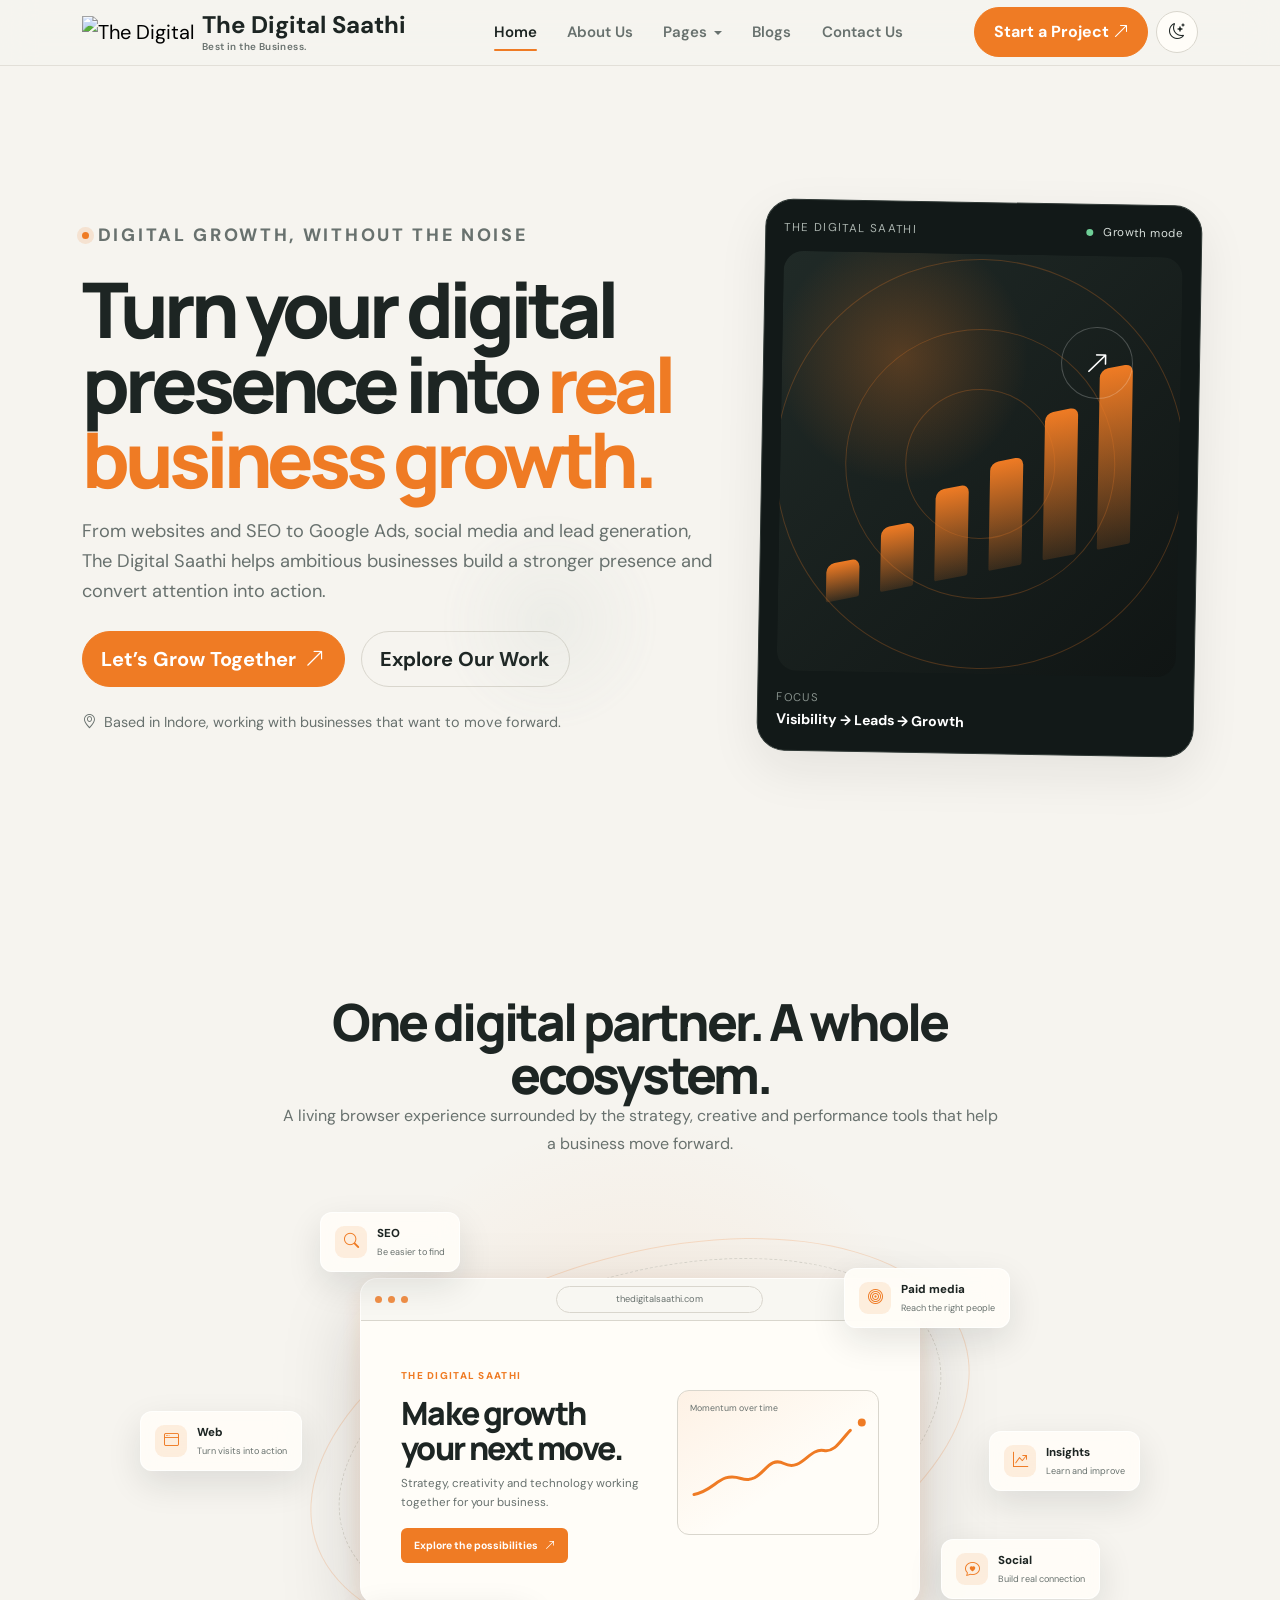
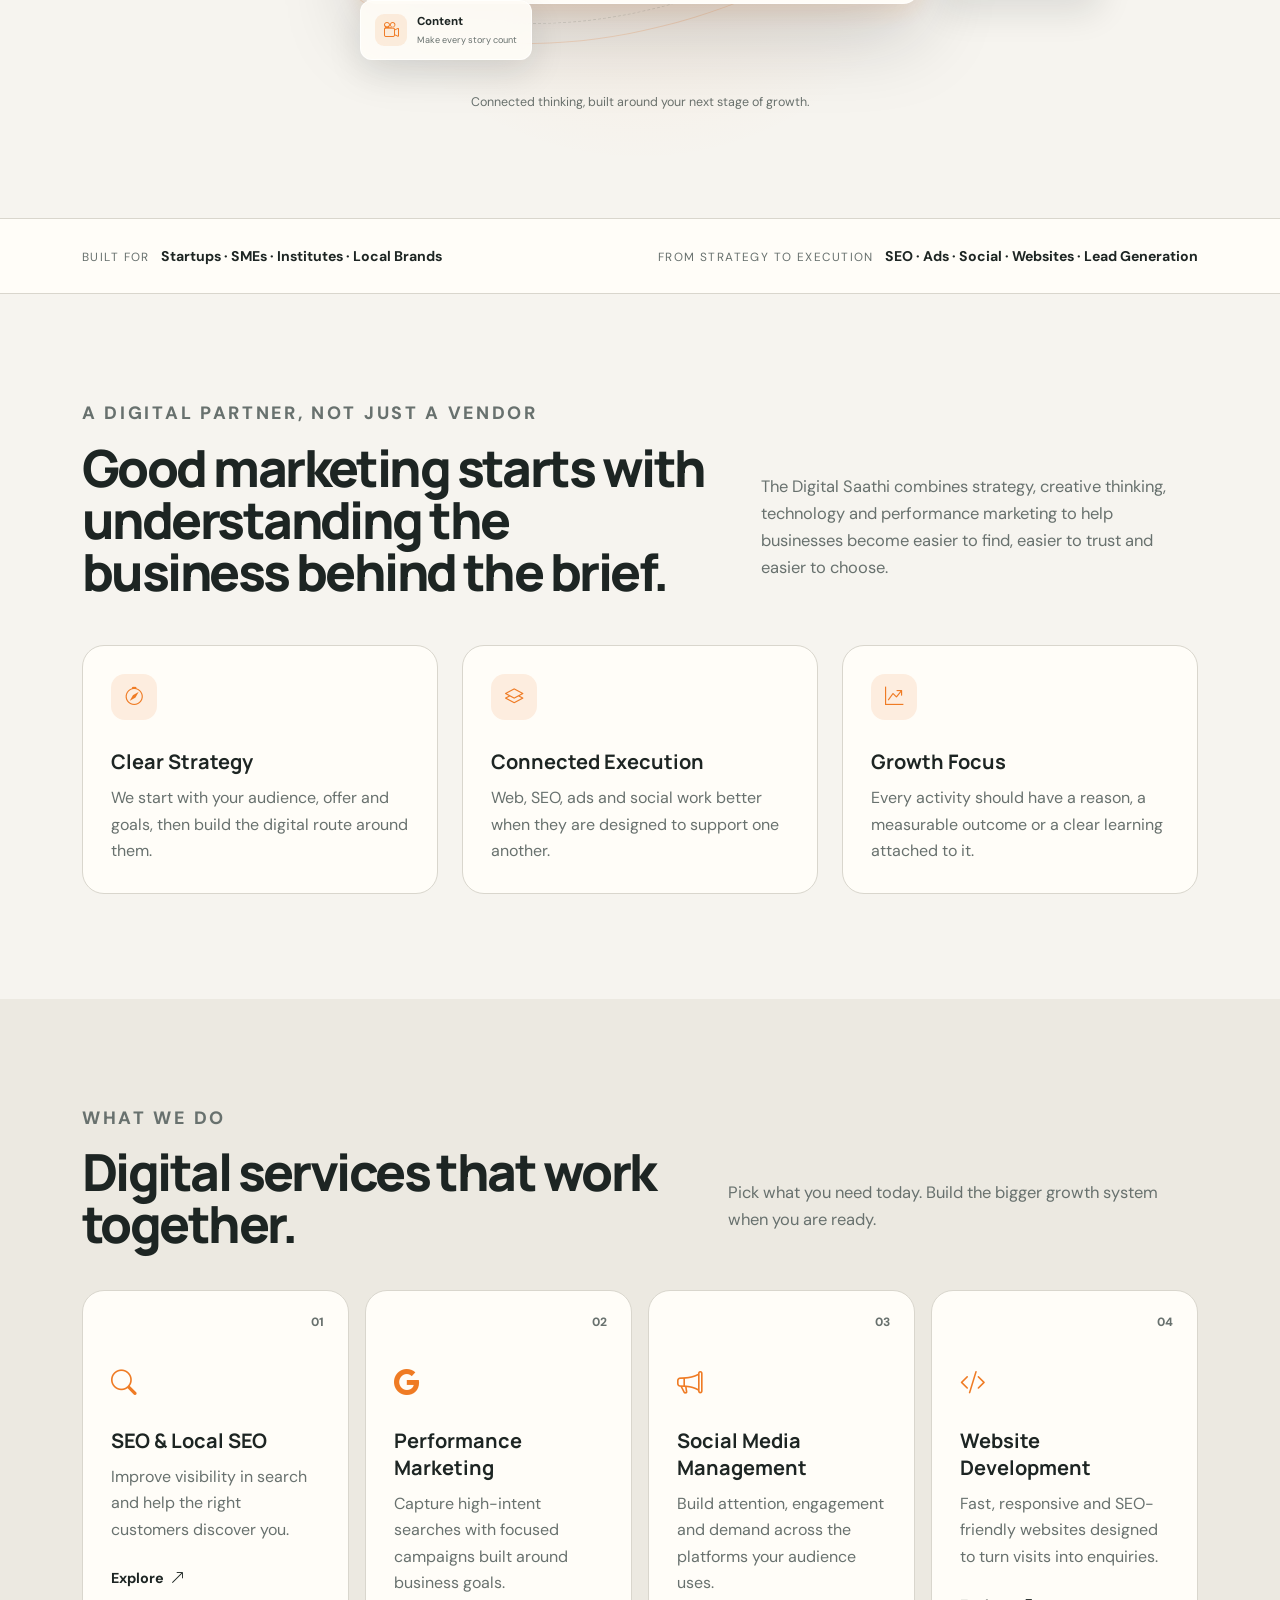
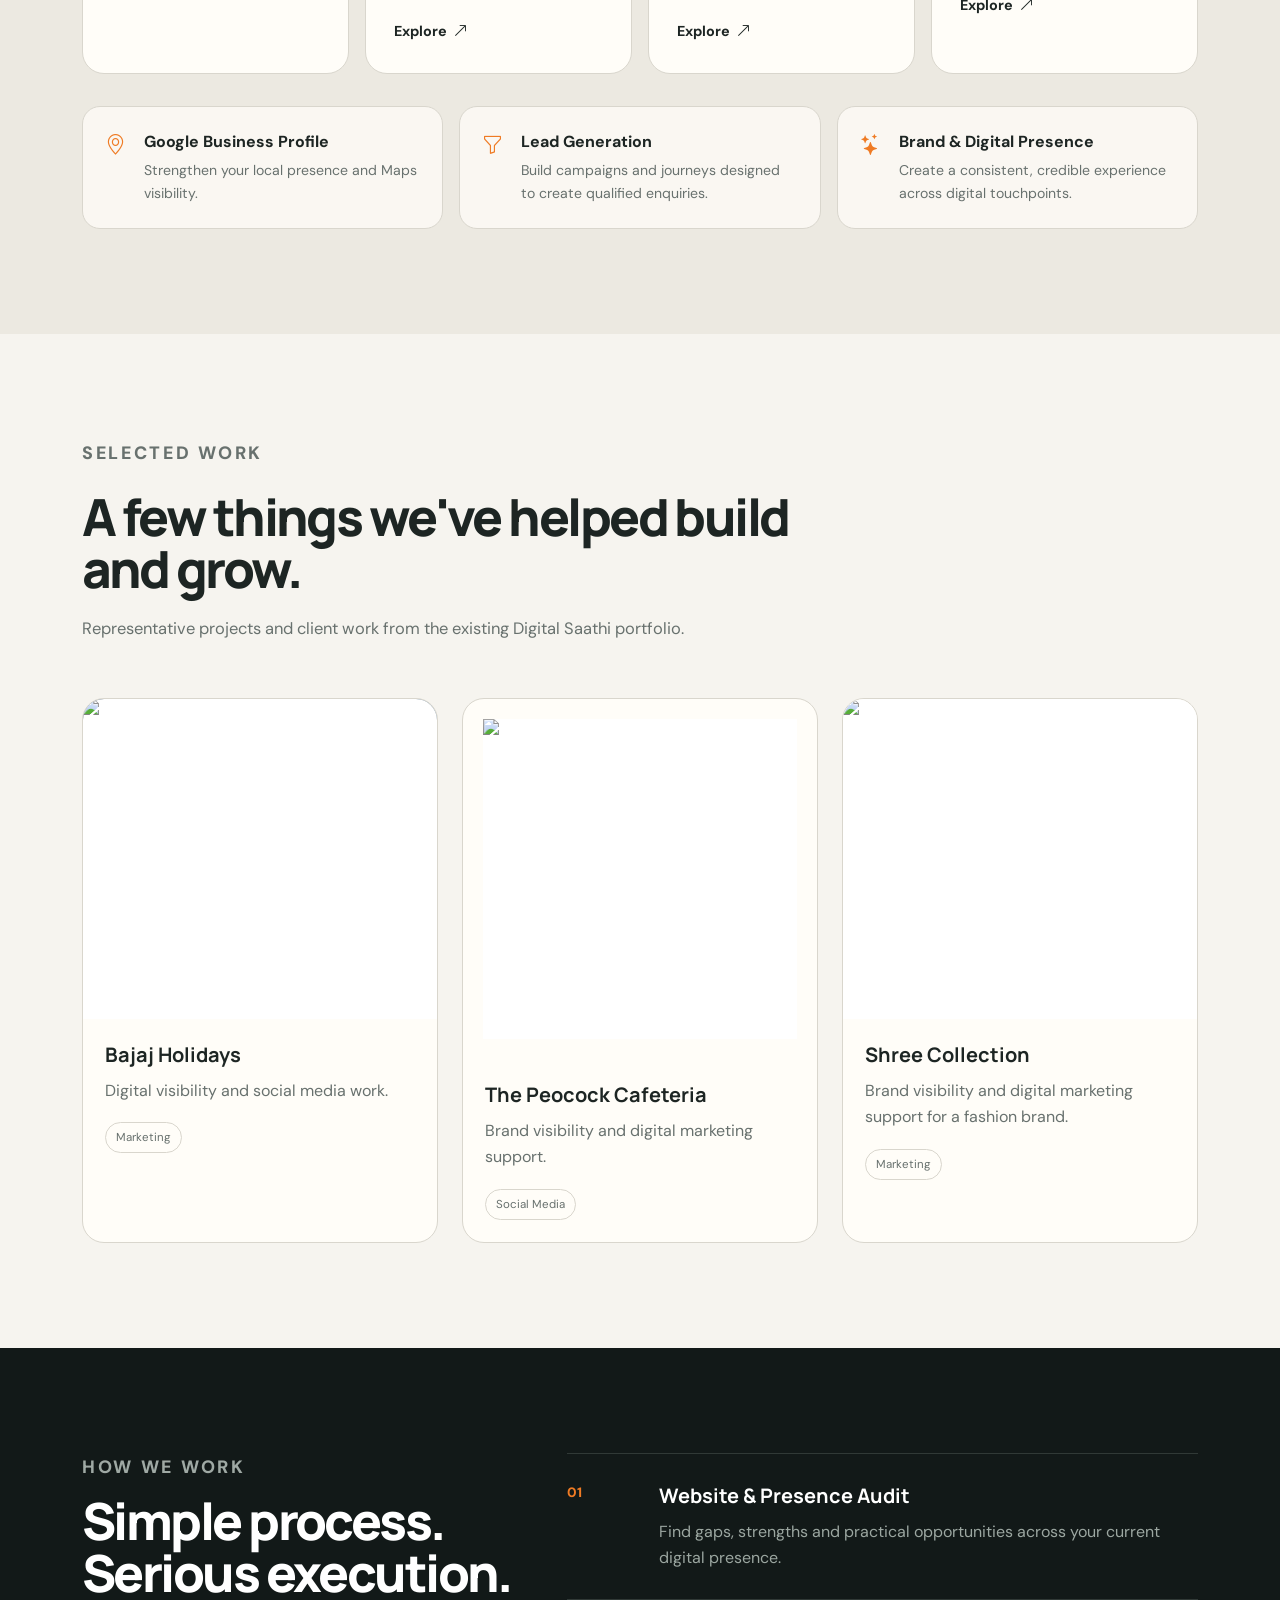
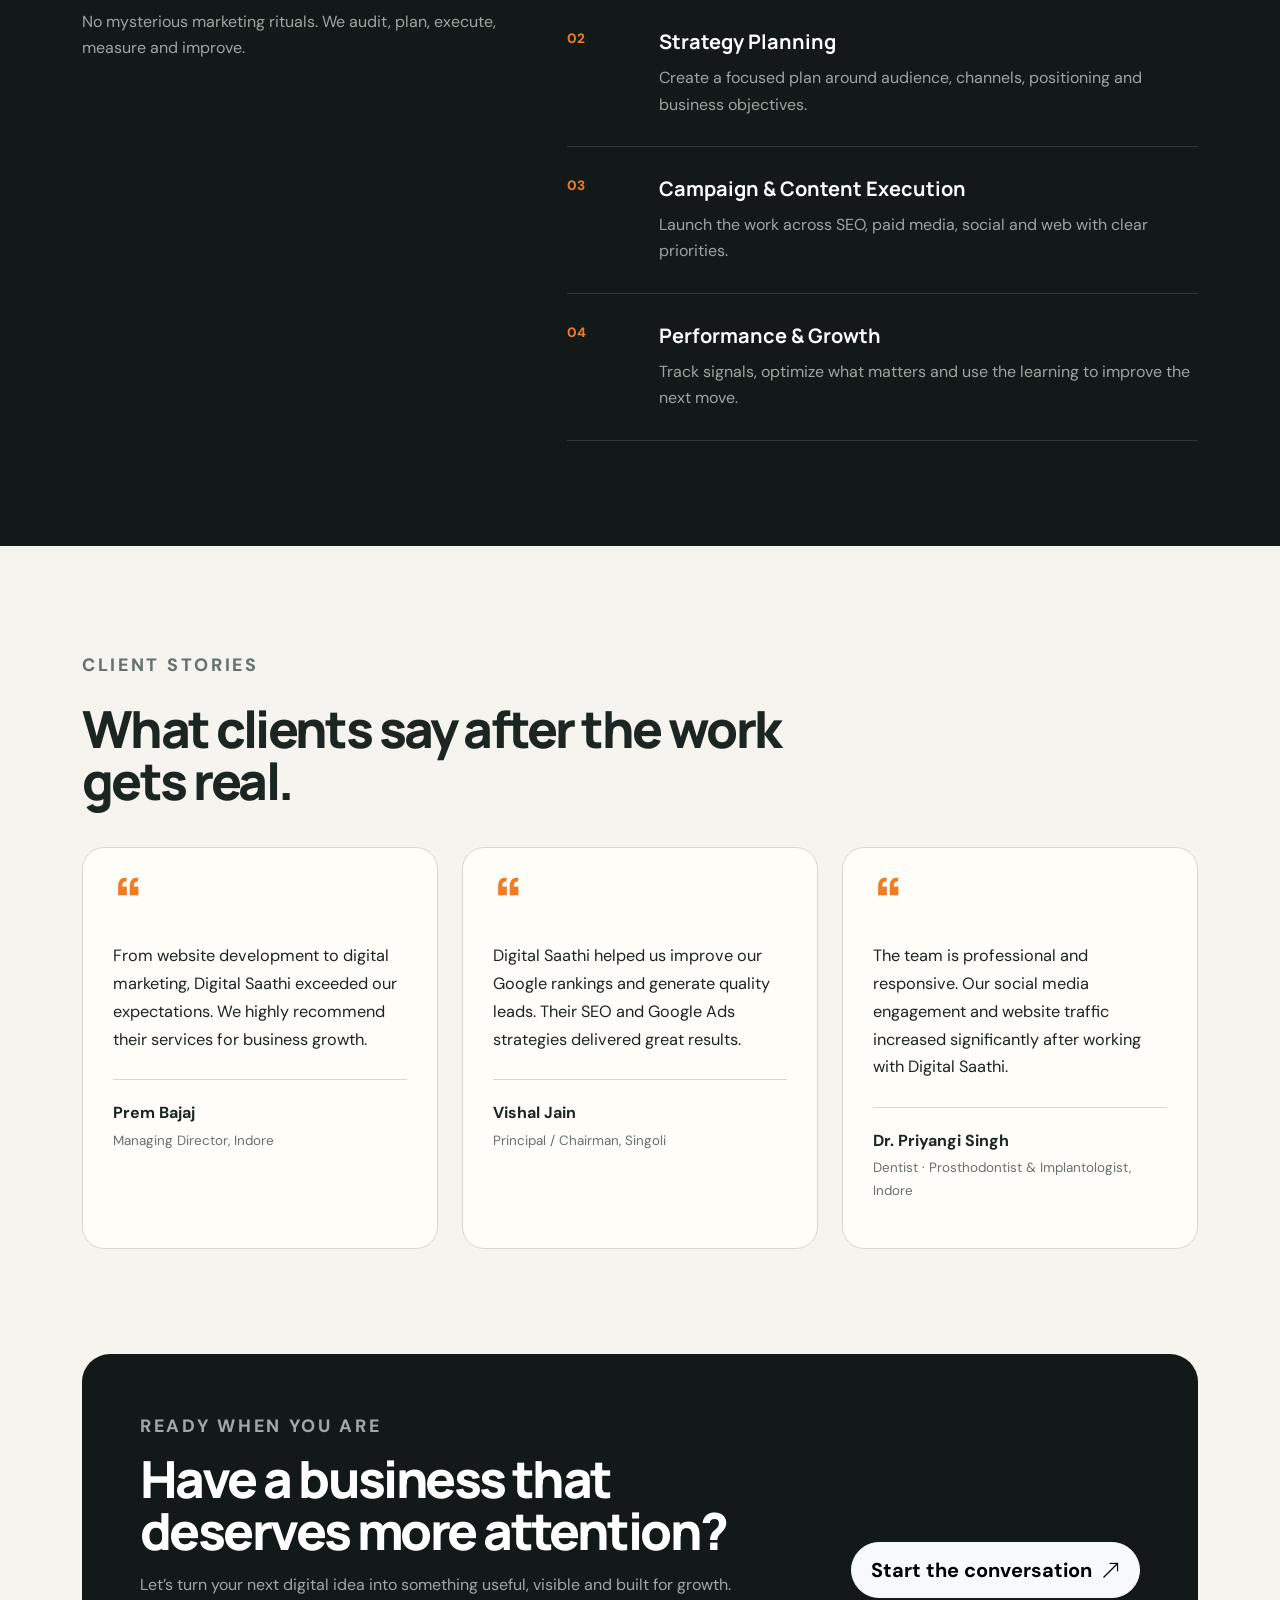
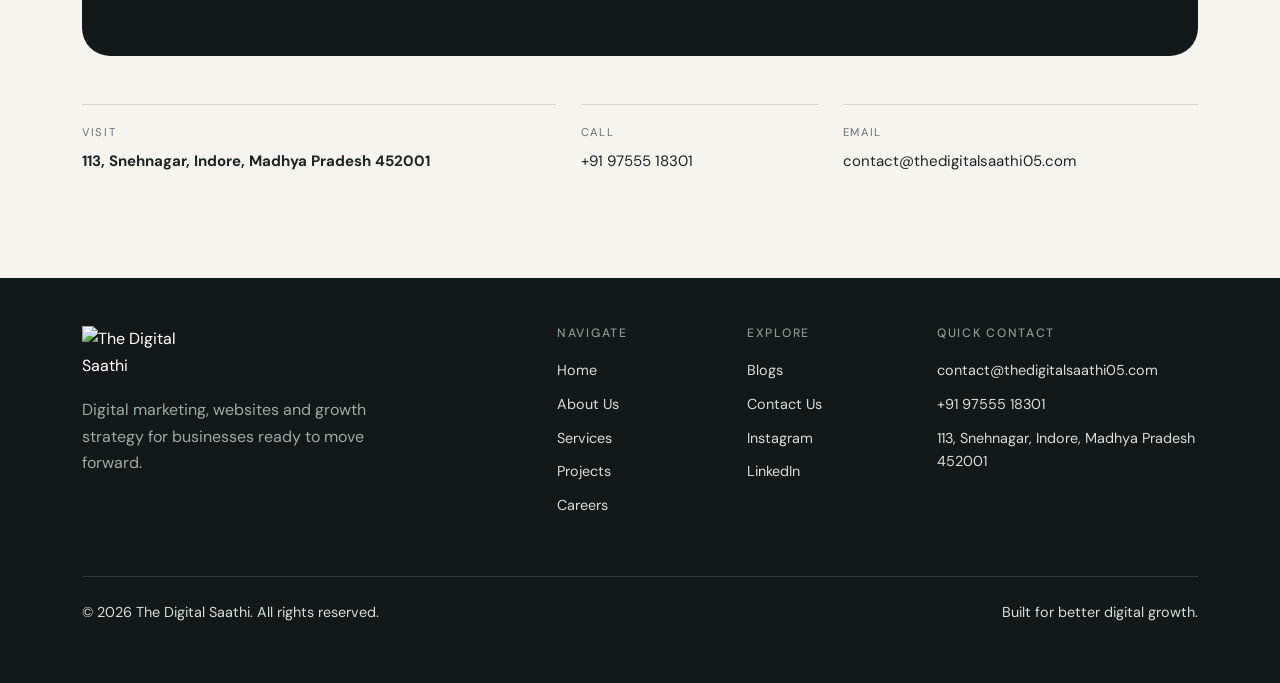
==== index.html @ 571f14b5 "Add animations and visual enhancements" ====
<!doctype html>
<html lang="en" data-theme="light">

<head>
    <meta charset="utf-8" />
    <meta name="viewport" content="width=device-width, initial-scale=1" />
    <meta name="description"
        content="The Digital Saathi is a top digital marketing company in Indore offering SEO, social media marketing, Google & Meta Ads, and website development.">
    <title>Digital Marketing Agency in Indore | The Digital Saathi</title>
    <link rel="icon" type="image/png" href="assets/logo.png" />
    <link rel="preconnect" href="https://fonts.googleapis.com" />
    <link rel="preconnect" href="https://fonts.gstatic.com" crossorigin />
    <link
        href="https://fonts.googleapis.com/css2?family=DM+Sans:wght@400;500;600;700&family=Manrope:wght@600;700;800&display=swap"
        rel="stylesheet" />
    <link href="https://cdn.jsdelivr.net/npm/bootstrap@5.3.3/dist/css/bootstrap.min.css" rel="stylesheet" />
    <link href="https://cdn.jsdelivr.net/npm/bootstrap-icons@1.11.3/font/bootstrap-icons.css" rel="stylesheet" />
    <link rel="stylesheet" href="style.css" />
</head>

<body>
    <header class="site-header">
        <nav class="navbar navbar-expand-lg py-3" aria-label="Main navigation">
            <div class="container">
                <a class="navbar-brand d-flex align-items-center gap-2 " href="index.html">
                    <img src="assets/logo.png" alt="The Digital Saathi" class="brand-logo">

                    <span class="brand-text">
                        <span class="brand-name">The Digital Saathi</span>
                        <span class="brand-tagline">Best in the Business.</span>
                    </span>
                </a>
                <div class="d-flex align-items-center gap-2 order-lg-3 navbar-actions">
                    <a href="contact.html" class="btn btn-brand d-none d-sm-inline-flex">Start a Project
                        <i class="bi bi-arrow-up-right ms-1"></i>
                    </a>
                    <button class="navbar-toggler" type="button" data-bs-toggle="collapse" data-bs-target="#mainNav"
                        aria-controls="mainNav" aria-expanded="false" aria-label="Toggle navigation">
                        <span class="navbar-toggler-icon"></span>
                    </button>
                    <button class="theme-toggle" id="themeToggle" aria-label="Switch theme">
                        <i class="bi bi-moon-stars"></i>
                    </button>
                </div>
                <div class="collapse navbar-collapse justify-content-center" id="mainNav">
                    <ul class="navbar-nav gap-lg-2 align-items-lg-center">
                        <li class="nav-item">
                            <a class="nav-link active" href="index.html">Home</a>
                        </li>
                        <li class="nav-item">
                            <a class="nav-link" href="about.html">About Us</a>
                        </li>
                        <li class="nav-item dropdown">
                            <a class="nav-link dropdown-toggle" href="#" role="button" data-bs-toggle="dropdown"
                                aria-expanded="false">Pages</a>
                            <ul class="dropdown-menu">
                                <li>
                                    <a class="dropdown-item" href="services.html">Services</a>
                                </li>
                                <li>
                                    <a class="dropdown-item" href="projects.html">Projects</a>
                                </li>
                                <li>
                                    <a class="dropdown-item" href="careers.html">Careers</a>
                                </li>
                            </ul>
                        </li>
                        <li class="nav-item">
                            <a class="nav-link" href="blog.html">Blogs</a>
                        </li>
                        <li class="nav-item">
                            <a class="nav-link" href="contact.html">Contact Us</a>
                        </li>
                    </ul>
                </div>
            </div>
        </nav>
    </header>
    <main id="home">
        <section class="hero section-pad overflow-hidden">
            <div class="container position-relative">
                <div class="hero-orb hero-orb-one"></div>
                <div class="hero-orb hero-orb-two"></div>
                <div class="row align-items-center g-5">
                    <div class="col-lg-7 reveal">
                        <div class="eyebrow">
                            <span class="eyebrow-dot"></span> Digital
                            growth, without the noise
                        </div>
                        <h1>
                            Turn your digital presence into
                            <span class="accent-text">real business growth.</span>
                        </h1>
                        <p class="hero-copy">
                            From websites and SEO to Google Ads, social
                            media and lead generation, The Digital Saathi
                            helps ambitious businesses build a stronger
                            presence and convert attention into action.
                        </p>
                        <div class="d-flex flex-wrap gap-3 mt-4">
                            <a href="contact.html" class="btn btn-brand btn-lg">Let’s Grow Together
                                <i class="bi bi-arrow-up-right ms-1"></i></a>
                            <a href="projects.html" class="btn btn-outline-brand btn-lg">Explore Our Work</a>
                        </div>
                        <div class="hero-note mt-4">
                            <i class="bi bi-geo-alt me-2"></i>Based in
                            Indore, working with businesses that want to
                            move forward.
                        </div>
                    </div>
                    <div class="col-lg-5 reveal reveal-delay-1">
                        <div class="hero-card">
                            <div class="hero-card-top">
                                <span>THE DIGITAL SAATHI</span><span class="status"><i></i> Growth mode</span>
                            </div>
                            <div class="hero-visual">
                                <div class="signal signal-a"></div>
                                <div class="signal signal-b"></div>
                                <div class="signal signal-c"></div>
                                <div class="growth-line">
                                    <span></span><span></span><span></span><span></span><span></span><span></span>
                                </div>
                                <div class="growth-arrow">
                                    <i class="bi bi-arrow-up-right"></i>
                                </div>
                            </div>
                            <div class="hero-card-bottom">
                                <div>
                                    <small>Focus</small><strong>Visibility → Leads → Growth</strong>
                                </div>
                                <!-- <div class="mini-badge">DS</div> -->
                            </div>
                        </div>
                    </div>
                </div>
            </div>
        </section>

        <section class="section-pad" id="dsConceptBrowser" aria-labelledby="dsBrowserTitle">
            <div class="container ds-concept-inner">
                <div class="ds-concept-head">
                    <!-- <span class="ds-concept-kicker">Connected services</span> -->
                    <h2 id="dsBrowserTitle">One digital partner. A whole ecosystem.</h2>
                    <p class="ds-concept-intro">A living browser experience surrounded by the strategy, creative and
                        performance
                        tools that help a business move forward.</p>
                </div>
                <div class="ds-ecosystem" data-ds-parallax>
                    <div class="ds-orbit-ring" aria-hidden="true"></div>
                    <div class="ds-service-chip ds-chip-seo"><span class="ds-chip-icon"><i
                                class="bi bi-search"></i></span><span><span class="ds-chip-name">SEO</span><span
                                class="ds-chip-detail">Be easier to find</span></span></div>
                    <div class="ds-service-chip ds-chip-ads"><span class="ds-chip-icon"><i
                                class="bi bi-bullseye"></i></span><span><span class="ds-chip-name">Paid
                                media</span><span class="ds-chip-detail">Reach the right people</span></span></div>
                    <div class="ds-service-chip ds-chip-social"><span class="ds-chip-icon"><i
                                class="bi bi-chat-heart"></i></span><span><span class="ds-chip-name">Social</span><span
                                class="ds-chip-detail">Build real connection</span></span></div>
                    <div class="ds-service-chip ds-chip-content"><span class="ds-chip-icon"><i
                                class="bi bi-camera-reels"></i></span><span><span
                                class="ds-chip-name">Content</span><span class="ds-chip-detail">Make every story
                                count</span></span></div>
                    <div class="ds-service-chip ds-chip-web"><span class="ds-chip-icon"><i
                                class="bi bi-window"></i></span><span><span class="ds-chip-name">Web</span><span
                                class="ds-chip-detail">Turn visits into action</span></span></div>
                    <div class="ds-service-chip ds-chip-data"><span class="ds-chip-icon"><i
                                class="bi bi-graph-up-arrow"></i></span><span><span
                                class="ds-chip-name">Insights</span><span class="ds-chip-detail">Learn and
                                improve</span></span></div>
                    <div class="ds-browser-window">
                        <div class="ds-browser-bar"><i class="ds-browser-dot"></i><i class="ds-browser-dot"></i><i
                                class="ds-browser-dot"></i><span class="ds-browser-address">thedigitalsaathi.com</span>
                        </div>
                        <div class="ds-browser-content">
                            <div><span class="ds-browser-eyebrow">The Digital Saathi</span>
                                <div class="ds-browser-title">Make growth your next move.</div>
                                <p class="ds-browser-copy">Strategy, creativity and technology working together for your
                                    business.</p><span class="ds-browser-cta">Explore the possibilities <i
                                        class="bi bi-arrow-up-right"></i></span>
                            </div>
                            <div class="ds-browser-chart"><span class="ds-chart-label">Momentum over time</span><svg
                                    viewBox="0 0 180 100" role="img" aria-label="A rising growth line">
                                    <path
                                        d="M6 82 C 28 78, 31 59, 53 66 S 78 42, 96 51 S 121 35, 136 38 S 157 16, 174 10"
                                        class="ds-chart-line" />
                                    <circle cx="174" cy="10" r="4" fill="var(--accent)" />
                                </svg></div>
                        </div>
                    </div>
                </div>
                <p class="ds-ecosystem-note">Connected thinking, built around your next stage of growth.</p>
            </div>
        </section>


        <section class="trust-strip border-y">
            <div class="container py-4">
                <div class="row g-3 align-items-center text-center text-lg-start">
                    <div class="col-lg-4">
                        <span class="muted-label">Built for</span>
                        <strong>Startups · SMEs · Institutes · Local
                            Brands</strong>
                    </div>
                    <div class="col-lg-8 text-lg-end">
                        <span class="muted-label">From strategy to execution</span>
                        <strong>SEO · Ads · Social · Websites · Lead
                            Generation</strong>
                    </div>
                </div>
            </div>
        </section>

        <section class="section-pad" id="about">
            <div class="container">
                <div class="row g-5 align-items-end">
                    <div class="col-lg-7 reveal">
                        <span class="section-kicker">A digital partner, not just a vendor</span>
                        <h2>
                            Good marketing starts with understanding the
                            business behind the brief.
                        </h2>
                    </div>
                    <div class="col-lg-5 reveal reveal-delay-1">
                        <p class="section-lead">
                            The Digital Saathi combines strategy, creative
                            thinking, technology and performance marketing
                            to help businesses become easier to find, easier
                            to trust and easier to choose.
                        </p>
                    </div>
                </div>
                <div class="row g-4 mt-4">
                    <div class="col-md-4 reveal">
                        <div class="feature-card">
                            <div class="icon-box">
                                <i class="bi bi-compass"></i>
                            </div>
                            <h3>Clear Strategy</h3>
                            <p>
                                We start with your audience, offer and
                                goals, then build the digital route around
                                them.
                            </p>
                        </div>
                    </div>
                    <div class="col-md-4 reveal reveal-delay-1">
                        <div class="feature-card">
                            <div class="icon-box">
                                <i class="bi bi-layers"></i>
                            </div>
                            <h3>Connected Execution</h3>
                            <p>
                                Web, SEO, ads and social work better when
                                they are designed to support one another.
                            </p>
                        </div>
                    </div>
                    <div class="col-md-4 reveal reveal-delay-2">
                        <div class="feature-card">
                            <div class="icon-box">
                                <i class="bi bi-graph-up-arrow"></i>
                            </div>
                            <h3>Growth Focus</h3>
                            <p>
                                Every activity should have a reason, a
                                measurable outcome or a clear learning
                                attached to it.
                            </p>
                        </div>
                    </div>
                </div>
            </div>
        </section>

        <section class="section-pad section-tint" id="services">
            <div class="container">
                <div
                    class="section-heading d-flex flex-column flex-lg-row justify-content-between align-items-lg-end gap-3 reveal">
                    <div>
                        <span class="section-kicker">What we do</span>
                        <h2>Digital services that work together.</h2>
                    </div>
                    <p>
                        Pick what you need today. Build the bigger growth
                        system when you are ready.
                    </p>
                </div>
                <div class="row g-3 mt-4">
                    <div class="col-md-6 col-xl-3 reveal">
                        <article class="service-card">
                            <span class="service-no">01</span><i class="bi bi-search"></i>
                            <h3>SEO & Local SEO</h3>
                            <p>
                                Improve visibility in search and help the
                                right customers discover you.
                            </p>
                            <a href="contact.html">Explore <i class="bi bi-arrow-up-right"></i></a>
                        </article>
                    </div>
                    <div class="col-md-6 col-xl-3 reveal reveal-delay-1">
                        <article class="service-card">
                            <span class="service-no">02</span><i class="bi bi-google"></i>
                            <h3>Performance Marketing</h3>
                            <p>
                                Capture high-intent searches with focused
                                campaigns built around business goals.
                            </p>
                            <a href="contact.html">Explore <i class="bi bi-arrow-up-right"></i></a>
                        </article>
                    </div>
                    <div class="col-md-6 col-xl-3 reveal reveal-delay-2">
                        <article class="service-card">
                            <span class="service-no">03</span><i class="bi bi-megaphone"></i>
                            <h3>Social Media Management</h3>
                            <p>
                                Build attention, engagement and demand
                                across the platforms your audience uses.
                            </p>
                            <a href="contact.html">Explore <i class="bi bi-arrow-up-right"></i></a>
                        </article>
                    </div>
                    <div class="col-md-6 col-xl-3 reveal reveal-delay-3">
                        <article class="service-card">
                            <span class="service-no">04</span><i class="bi bi-code-slash"></i>
                            <h3>Website Development</h3>
                            <p>
                                Fast, responsive and SEO-friendly websites
                                designed to turn visits into enquiries.
                            </p>
                            <a href="contact.html">Explore <i class="bi bi-arrow-up-right"></i></a>
                        </article>
                    </div>
                </div>
                <div class="row g-3 mt-3">
                    <div class="col-md-4 reveal">
                        <article class="service-mini">
                            <i class="bi bi-geo-alt"></i>
                            <div>
                                <strong>Google Business Profile</strong><span>Strengthen your local presence and Maps
                                    visibility.</span>
                            </div>
                        </article>
                    </div>
                    <div class="col-md-4 reveal reveal-delay-1">
                        <article class="service-mini">
                            <i class="bi bi-funnel"></i>
                            <div>
                                <strong>Lead Generation</strong><span>Build campaigns and journeys designed
                                    to create qualified enquiries.</span>
                            </div>
                        </article>
                    </div>
                    <div class="col-md-4 reveal reveal-delay-2">
                        <article class="service-mini">
                            <i class="bi bi-stars"></i>
                            <div>
                                <strong>Brand & Digital Presence</strong><span>Create a consistent, credible
                                    experience across digital
                                    touchpoints.</span>
                            </div>
                        </article>
                    </div>
                </div>
            </div>
        </section>

        <section class="section-pad" id="work">
            <div class="container">
                <div class="section-heading reveal">
                    <span class="section-kicker">Selected work</span>
                    <h2>A few things we've helped build and grow.</h2>
                    <p>
                        Representative projects and client work from the
                        existing Digital Saathi portfolio.
                    </p>
                </div>
                <div class="row g-4 mt-3">
                    <!-- <div class="col-md-6 col-lg-4 reveal">
                        <article class="project-card">
                            <div class="project-visual project-restaurent project-1">
                                <img src="assets/projects/coriander-leaf.png" alt="Coriander Leaf Restaurant"
                                    class="project-image">
                                
                            </div>
                            <div class="project-body">
                                <h3>Coriander Leaf</h3>
                                <p>
                                    Social presence and digital marketing
                                    support.
                                </p>
                                <span class="project-tag">Social Media</span>
                            </div>
                        </article>
                    </div> -->
                    <div class="col-md-6 col-lg-4 reveal reveal-delay-1">
                        <article class="project-card">
                            <div class="project-visual project-travel project-2">
                                <img src="assets/projects/bajaj-holidays.jpeg" alt="Bajaj Holidays"
                                    class="project-image">
                                <!-- <span class="cat">TRAVEL</span> -->
                                <!-- <div class="project-mark">BH</div> -->
                            </div>
                            <div class="project-body">
                                <h3>Bajaj Holidays</h3>
                                <p>
                                    Digital visibility and social media
                                    work.
                                </p>
                                <span class="project-tag">Marketing</span>
                            </div>
                        </article>
                    </div>
                    <!-- <div class="col-md-6 col-lg-4 reveal reveal-delay-2">
                        <article class="project-card">
                            <div class="project-visual project-health project-3">
                                <img src="assets/projects/medcrown.png" alt="Medcrown Clinic" class="project-image">
                                
                            </div>
                            <div class="project-body">
                                <h3>Medcrown Clinic</h3>
                                <p>
                                    Digital presence and patient-focused
                                    communication.
                                </p>
                                <span class="project-tag">Healthcare</span>
                            </div>
                        </article>
                    </div> -->
                    <!-- <div class="col-md-6 col-lg-4 reveal">
                        <article class="project-card">
                            <div class="project-visual project-education">
                                <img src="assets/projects/sanskar-vidhya-niketan.jpeg" alt="Sanskar Vidhya Niketan"
                                    class="project-image">
                                
                            </div>
                            <div class="project-body">
                                <h3>Sanskar Vidhya Niketan</h3>
                                <p>
                                    Digital communication and online
                                    presence.
                                </p>
                                <span class="project-tag">Education</span>
                            </div>
                        </article>
                    </div> -->
                    <div class="col-md-6 col-lg-4 reveal reveal-delay-1">
                        <article class="project-card">
                            <div class="project-visual project-cafe project-5">
                                <img src="assets/projects/peacock -logo.png" alt="Peacock Cafeteria"
                                    class="project-image">
                                <!-- <span class="cat">CAFÉ</span> -->
                                <!-- <div class="project-mark">PC</div> -->
                            </div>
                            <div class="project-body">
                                <h3>The Peocock Cafeteria</h3>
                                <p>
                                    Brand visibility and digital marketing
                                    support.
                                </p>
                                <span class="project-tag">Social Media</span>
                            </div>
                        </article>
                    </div>
                    <!-- <div class="col-md-6 col-lg-4 reveal reveal-delay-2">
                        <article class="project-card">
                            <div class="project-visual project-play">
                                <img src="assets/projects/bandar-logo.png" alt="The Bandars Play Zone" class="project-image">
                                
                            </div>
                            <div class="project-body">
                                <h3>The Bandars Play Zone</h3>
                                <p>
                                    Digital presence for a local experience
                                    brand.
                                </p>
                                <span class="project-tag">Digital Marketing</span>
                            </div>
                        </article>
                    </div> -->
                    <!-- <div class="col-md-6 col-lg-4 reveal">
                        <article class="project-card">
                            <div class="project-visual project-restaurant">
                                <img src="assets/projects/Ekta-logo.png" alt="Ekta Travels" class="project-image">
                                
                            </div>
                            <div class="project-body">
                                <h3>Ekta Travels</h3>
                                <p>
                                    Digital presence and social media support for a travel brand.
                                </p>
                                <span class="project-tag">Social Media</span>
                            </div>
                        </article>
                    </div> -->
                    <div class="col-md-6 col-lg-4 reveal">
                        <article class="project-card">
                            <div class="project-visual project-clothing">
                                <img src="assets/projects/shree-logo.png" alt="Shree Collection" class="project-image">
                                <!-- <span class="cat">CLOTHING</span> -->
                                <!-- <div class="project-mark">CL</div> -->
                            </div>
                            <div class="project-body">
                                <h3>Shree Collection</h3>
                                <p>
                                    Brand visibility and digital marketing support for a fashion brand.
                                </p>
                                <span class="project-tag">Marketing</span>
                            </div>
                        </article>
                    </div>
                    <!-- <div class="col-md-6 col-lg-4 reveal">
                        <article class="project-card">
                            <div class="project-visual project-travel">
                                <img src="assets/projects/bal-hanuman.png" alt="Shree Bal Hanuman Travels"
                                    class="project-image">
                                
                            </div>
                            <div class="project-body">
                                <h3>Shree Bal Hanuman Travels</h3>
                                <p>
                                    Digital communication and online presence for a travel brand.
                                </p>
                                <span class="project-tag">Social Media</span>
                            </div>
                        </article>
                    </div> -->
                </div>
            </div>
        </section>

        <section class="section-pad section-dark" id="process">
            <div class="container">
                <div class="row g-5">
                    <div class="col-lg-5 reveal">
                        <span class="section-kicker light">How we work</span>
                        <h2>Simple process. Serious execution.</h2>
                        <p class="dark-copy">
                            No mysterious marketing rituals. We audit, plan,
                            execute, measure and improve.
                        </p>
                    </div>
                    <div class="col-lg-7">
                        <div class="process-list">
                            <div class="process-item reveal">
                                <span>01</span>
                                <div>
                                    <h3>Website & Presence Audit</h3>
                                    <p>
                                        Find gaps, strengths and practical
                                        opportunities across your current
                                        digital presence.
                                    </p>
                                </div>
                            </div>
                            <div class="process-item reveal reveal-delay-1">
                                <span>02</span>
                                <div>
                                    <h3>Strategy Planning</h3>
                                    <p>
                                        Create a focused plan around
                                        audience, channels, positioning and
                                        business objectives.
                                    </p>
                                </div>
                            </div>
                            <div class="process-item reveal reveal-delay-2">
                                <span>03</span>
                                <div>
                                    <h3>Campaign & Content Execution</h3>
                                    <p>
                                        Launch the work across SEO, paid
                                        media, social and web with clear
                                        priorities.
                                    </p>
                                </div>
                            </div>
                            <div class="process-item reveal reveal-delay-3">
                                <span>04</span>
                                <div>
                                    <h3>Performance & Growth</h3>
                                    <p>
                                        Track signals, optimize what matters
                                        and use the learning to improve the
                                        next move.
                                    </p>
                                </div>
                            </div>
                        </div>
                    </div>
                </div>
            </div>
        </section>

        <section class="section-pad" id="testimonials">
            <div class="container">
                <div class="section-heading reveal">
                    <span class="section-kicker">Client stories</span>
                    <h2>What clients say after the work gets real.</h2>
                </div>
                <div class="row g-4 mt-3">
                    <div class="col-lg-4 reveal">
                        <figure class="quote-card">
                            <div class="quote-mark">“</div>
                            <blockquote>
                                From website development to digital
                                marketing, Digital Saathi exceeded our
                                expectations. We highly recommend their
                                services for business growth.
                            </blockquote>
                            <figcaption>
                                <strong>Prem Bajaj</strong><span>Managing Director, Indore</span>
                            </figcaption>
                        </figure>
                    </div>
                    <div class="col-lg-4 reveal reveal-delay-1">
                        <figure class="quote-card">
                            <div class="quote-mark">“</div>
                            <blockquote>
                                Digital Saathi helped us improve our Google
                                rankings and generate quality leads. Their
                                SEO and Google Ads strategies delivered
                                great results.
                            </blockquote>
                            <figcaption>
                                <strong>Vishal Jain</strong><span>Principal / Chairman, Singoli</span>
                            </figcaption>
                        </figure>
                    </div>
                    <div class="col-lg-4 reveal reveal-delay-2">
                        <figure class="quote-card">
                            <div class="quote-mark">“</div>
                            <blockquote>
                                The team is professional and responsive. Our
                                social media engagement and website traffic
                                increased significantly after working with
                                Digital Saathi.
                            </blockquote>
                            <figcaption>
                                <strong>Dr. Priyangi Singh</strong><span>Dentist · Prosthodontist &
                                    Implantologist, Indore</span>
                            </figcaption>
                        </figure>
                    </div>
                </div>
            </div>
        </section>

        <section class="cta-section" id="contact">
            <div class="container">
                <div class="cta-card reveal">
                    <div>
                        <span class="section-kicker light">Ready when you are</span>
                        <h2>
                            Have a business that deserves more attention?
                        </h2>
                        <p>
                            Let’s turn your next digital idea into something
                            useful, visible and built for growth.
                        </p>
                    </div>
                    <a class="btn btn-light btn-lg" href="mailto:contact@thedigitalsaathi05.com">Start the conversation
                        <i class="bi bi-arrow-up-right ms-1"></i></a>
                </div>
                <div class="contact-grid mt-5 reveal">
                    <div>
                        <span>Visit</span>
                        <strong>113, Snehnagar, Indore, Madhya Pradesh 452001</strong>
                    </div>
                    <div>
                        <span>Call</span>
                        <a href="tel:+919755518301">+91 97555 18301</a>
                    </div>
                    <div>
                        <span>Email</span>
                        <a href="mailto:contact@thedigitalsaathi05.com">contact@thedigitalsaathi05.com</a>
                    </div>
                </div>
            </div>
        </section>
    </main>

    <footer class="site-footer">
        <div class="container py-5">
            <div class="row g-4 justify-content-between">
                <div class="col-lg-5">
                    <img src="assets/logo.png" alt="The Digital Saathi" class="brand-logo">
                    <p class="footer-copy">
                        Digital marketing, websites and growth strategy for
                        businesses ready to move forward.
                    </p>
                </div>
                <div class="col-6 col-lg-2">
                    <h4>Navigate</h4>
                    <a href="index.html">Home</a><a href="about.html">About Us</a><a href="services.html">Services</a><a
                        href="projects.html">Projects</a><a href="careers.html">Careers</a>
                </div>
                <div class="col-6 col-lg-2">
                    <h4>Explore</h4>
                    <a href="blog.html">Blogs</a><a href="contact.html">Contact Us</a><a
                        href="https://www.instagram.com/the_digital_saathi_/" target="_blank"
                        rel="noopener">Instagram</a><a href="https://www.linkedin.com/company/the-digital-saathi/"
                        target="_blank" rel="noopener">LinkedIn</a>
                </div>
                <div class="col-lg-3">
                    <h4>Quick contact</h4>
                    <a href="mailto:contact@thedigitalsaathi05.com">contact@thedigitalsaathi05.com</a>
                    <a href="tel:+919755518301">+91 97555 18301</a>
                    <span>113, Snehnagar, Indore, Madhya Pradesh 452001</span>
                </div>
            </div>
            <div class="footer-bottom mt-5 pt-4">
                <span>© 2026 The Digital Saathi. All rights reserved.</span>
                <span>Built for better digital growth.</span>
            </div>
        </div>
    </footer>
    <button id="backToTop" class="back-top" aria-label="Back to top">
        <i class="bi bi-arrow-up"></i>
    </button>
    <script src="https://cdn.jsdelivr.net/npm/bootstrap@5.3.3/dist/js/bootstrap.bundle.min.js"></script>
    <script src="script.js"></script>
</body>

</html>
---- style.css ----
:root {
    --bg: #f6f4ef;
    --surface: #fffdf8;
    --surface-2: #ece9e1;
    --text: #1d2523;
    --muted: #68716e;
    --line: #d9d6cd;
    --dark: #121918;
    --dark-2: #1a2220;
    --accent: #ef7b24;
    --accent-2: #d96012;
    --shadow: 0 18px 50px rgba(25, 31, 29, .08)
}

html[data-theme="dark"] {
    --bg: #0d1211;
    --surface: #141a18;
    --surface-2: #1b2421;
    --text: #edf1ee;
    --muted: #a6afaa;
    --line: #2c3531;
    --dark: #070b0a;
    --dark-2: #111715;
    --shadow: 0 18px 50px rgba(0, 0, 0, .28)
}

* {
    box-sizing: border-box
}

html {
    scroll-behavior: smooth
}

body {
    margin: 0;
    background: var(--bg);
    color: var(--text);
    font-family: "DM Sans", sans-serif;
    line-height: 1.65;
    transition: background .25s ease, color .25s ease
}

/* ----- */
.brand-text {
    display: flex;
    flex-direction: column;
    line-height: 1.1;
}

.brand-name {
    font-size: 1.5rem;
    font-weight: 700;
    color: var(--text);
}

.brand-tagline {
    margin-top: 3px;
    font-size: 0.62rem;
    font-weight: 600;
    color: var(--muted);
    letter-spacing: 0.04em;
}

.navbar-brand:hover .brand-name {
    color: var(--accent);
}

.navbar-brand:hover .brand-tagline {
    color: var(--accent);
}

/* ------ */
a {
    color: inherit;
    text-decoration: none
}

.site-header {
    position: sticky;
    top: 0;
    z-index: 1000;
    background: color-mix(in srgb, var(--bg) 90%, transparent);
    backdrop-filter: blur(16px);
    border-bottom: 1px solid color-mix(in srgb, var(--line) 70%, transparent)
}

.navbar-brand {
    min-width: 170px
}

.brand-logo {
    width: 112px;
    height: auto;
    display: block
}

.nav-link {
    font-size: .94rem;
    font-weight: 600;
    color: var(--muted) !important;
    padding: .55rem .7rem !important
}

.nav-link:hover,
.nav-link.active {
    color: var(--text) !important
}

.btn {
    border-radius: 999px;
    font-weight: 700;
    padding: .75rem 1.15rem
}

.btn-brand {
    background: var(--accent);
    border: 1px solid var(--accent);
    color: #fff
}

.btn-brand:hover {
    background: var(--accent-2);
    border-color: var(--accent-2);
    color: #fff;
    transform: translateY(-1px)
}

.btn-outline-brand {
    border: 1px solid var(--line);
    color: var(--text);
    background: transparent
}

.btn-outline-brand:hover {
    border-color: var(--accent);
    color: var(--accent)
}

.theme-toggle {
    width: 42px;
    height: 42px;
    border: 1px solid var(--line);
    border-radius: 50%;
    background: var(--surface);
    color: var(--text);
    display: grid;
    place-items: center
}

.navbar-toggler {
    border-color: var(--line);
    padding: .45rem
}

.navbar-toggler-icon {
    filter: var(--toggler-filter, none)
}

html[data-theme="dark"] .navbar-toggler-icon {
    filter: invert(1)
}

.section-pad {
    padding: 105px 0
}

.section-heading {
    display: flex;
    flex-direction: column;
    gap: 10px;
}

.hero {
    min-height: calc(100vh - 76px);
    display: flex;
    align-items: center;
    position: relative
}

.hero h1 {
    font: 800 clamp(3rem, 6vw, 5.8rem)/.98 "Manrope", sans-serif;
    letter-spacing: -.065em;
    max-width: 900px;
    margin: 20px 0
}

.accent-text {
    color: var(--accent)
}

.hero-copy {
    font-size: 1.14rem;
    color: var(--muted);
    max-width: 680px
}

.eyebrow,
.section-kicker {
    display: inline-flex;
    align-items: center;
    gap: .55rem;
    text-transform: uppercase;
    letter-spacing: .15em;
    font-size: 1.12rem;
    font-weight: 800;
    color: var(--muted)
}

.eyebrow-dot {
    width: 7px;
    height: 7px;
    background: var(--accent);
    border-radius: 50%;
    box-shadow: 0 0 0 5px color-mix(in srgb, var(--accent) 15%, transparent)
}

.hero-note {
    font-size: .9rem;
    color: var(--muted)
}

.hero-orb {
    position: absolute;
    border-radius: 50%;
    pointer-events: none;
    filter: blur(1px);
    opacity: .6
}

.hero-orb-one {
    width: 330px;
    height: 330px;
    right: 7%;
    top: 2%;
    background: radial-gradient(circle, color-mix(in srgb, var(--accent) 15%, transparent), transparent 68%)
}

.hero-orb-two {
    width: 230px;
    height: 230px;
    left: 32%;
    bottom: 3%;
    background: radial-gradient(circle, color-mix(in srgb, #8da59b 15%, transparent), transparent 68%)
}

.hero-card {
    background: var(--dark);
    border: 1px solid #303936;
    border-radius: 28px;
    padding: 18px;
    color: #fff;
    box-shadow: var(--shadow);
    transform: rotate(1deg)
}

.hero-card-top,
.hero-card-bottom {
    display: flex;
    justify-content: space-between;
    align-items: center;
    font-size: .72rem;
    letter-spacing: .12em;
    color: #aab3ae
}

.status {
    letter-spacing: .04em;
    color: #d8dfdb
}

.status i {
    display: inline-block;
    width: 7px;
    height: 7px;
    border-radius: 50%;
    background: #6fcf97;
    margin-right: 6px
}

.hero-visual {
    height: 420px;
    margin: 14px 0;
    border-radius: 20px;
    position: relative;
    overflow: hidden;
    background: radial-gradient(circle at 30% 25%, rgba(239, 123, 36, .28), transparent 30%), linear-gradient(135deg, #202a27, #101514)
}

.signal {
    position: absolute;
    border: 1px solid rgba(239, 123, 36, .25);
    border-radius: 50%;
    left: 50%;
    top: 50%;
    transform: translate(-50%, -50%)
}

.signal-a {
    width: 150px;
    height: 150px
}

.signal-b {
    width: 270px;
    height: 270px
}

.signal-c {
    width: 410px;
    height: 410px
}

.growth-line {
    position: absolute;
    left: 12%;
    right: 12%;
    bottom: 24%;
    height: 45%;
    display: flex;
    align-items: flex-end;
    gap: 7%;
    transform: skewY(-12deg)
}

.growth-line span {
    flex: 1;
    border-radius: 8px 8px 2px 2px;
    background: linear-gradient(to top, rgba(239, 123, 36, .15), var(--accent));
    height: 20%
}

.growth-line span:nth-child(2) {
    height: 34%
}

.growth-line span:nth-child(3) {
    height: 48%
}

.growth-line span:nth-child(4) {
    height: 57%
}

.growth-line span:nth-child(5) {
    height: 78%
}

.growth-line span:nth-child(6) {
    height: 95%
}

.growth-arrow {
    position: absolute;
    right: 12%;
    top: 17%;
    width: 72px;
    height: 72px;
    border: 1px solid rgba(255, 255, 255, .22);
    border-radius: 50%;
    display: grid;
    place-items: center;
    font-size: 1.5rem;
    color: #fff
}

.hero-card-bottom {
    padding-top: 3px;
    letter-spacing: 0
}

.hero-card-bottom small {
    display: block;
    color: #87918c;
    font-size: .7rem;
    text-transform: uppercase;
    letter-spacing: .13em
}

.hero-card-bottom strong {
    display: block;
    color: #fff;
    font-size: .88rem;
    margin-top: 2px
}

.mini-badge {
    width: 38px;
    height: 38px;
    border: 1px solid rgba(255, 255, 255, .18);
    border-radius: 50%;
    display: grid;
    place-items: center;
    color: var(--accent);
    font-weight: 800
}

.border-y {
    border-top: 1px solid var(--line);
    border-bottom: 1px solid var(--line)
}

.trust-strip {
    background: var(--surface)
}

.muted-label {
    color: var(--muted);
    font-size: .74rem;
    text-transform: uppercase;
    letter-spacing: .12em;
    margin-right: .45rem
}

.trust-strip strong {
    font-size: .88rem
}

.section-kicker {
    margin-bottom: 12px
}

.section-kicker.light {
    color: #9fa9a4
}

.section-heading h2,
.section-pad h2 {
    font: 800 clamp(2.2rem, 4vw, 4rem)/1.02 "Manrope", sans-serif;
    letter-spacing: -.05em;
    margin: 0;
    max-width: 780px
}

.section-lead,
.section-heading>p {
    color: var(--muted);
    font-size: 1.03rem;
    max-width: 610px
}

.feature-card,
.service-card,
.project-card,
.quote-card {
    background: var(--surface);
    border: 1px solid var(--line);
    border-radius: 22px
}

.feature-card {
    padding: 28px;
    height: 100%
}

.icon-box {
    width: 46px;
    height: 46px;
    border-radius: 14px;
    background: color-mix(in srgb, var(--accent) 12%, var(--surface));
    color: var(--accent);
    display: grid;
    place-items: center;
    font-size: 1.15rem;
    margin-bottom: 28px
}

.feature-card h3,
.service-card h3,
.project-body h3 {
    font: 700 1.25rem "Manrope", sans-serif
}

.feature-card p,
.service-card p,
.project-body p {
    color: var(--muted);
    margin: 0
}

.section-tint {
    background: var(--surface-2)
}

.service-card {
    padding: 28px;
    height: 100%;
    position: relative;
    overflow: hidden;
    transition: transform 0.3s ease, border-color 0.3s ease, box-shadow 0.3s ease;
}

.service-card:hover {
    transform: translateY(-8px);
    border-color: var(--accent);
    box-shadow: 0 18px 40px rgba(0, 0, 0, 0.08);
}

.service-card>i {
    font-size: 1.6rem;
    color: var(--accent);
    display: block;
    margin: 44px 0 22px
}

.service-no {
    position: absolute;
    top: 22px;
    right: 24px;
    font-size: .75rem;
    color: var(--muted);
    font-weight: 800
}

.service-card a {
    display: inline-flex;
    gap: .4rem;
    margin-top: 24px;
    color: var(--text);
    font-weight: 700;
    font-size: .9rem
}

.service-mini {
    height: 100%;
    display: flex;
    gap: 18px;
    align-items: flex-start;
    padding: 22px;
    border: 1px solid var(--line);
    border-radius: 18px;
    background: color-mix(in srgb, var(--surface) 75%, transparent)
}

.service-mini>i {
    color: var(--accent);
    font-size: 1.3rem
}

.service-mini strong,
.service-mini span {
    display: block
}

.service-mini span {
    font-size: .88rem;
    color: var(--muted);
    margin-top: 4px
}

.project-card {
    overflow: hidden;
    height: 100%;
    transition: transform 0.3s ease, box-shadow 0.3s ease;
}

.project-card:hover {
    transform: translateY(-8px);
    box-shadow: 0 20px 45px rgba(0, 0, 0, 0.10);
}

.project-card img {
    transition: transform 0.5s ease;
}

.project-card:hover img {
    transform: scale(1.05);
}

.project-visual {
    height: 235px;
    padding: 20px;
    position: relative;
    display: flex;
    align-items: flex-end;
    justify-content: space-between;
    color: #fff;
    overflow: hidden
}

.project-visual:before,
.project-visual:after {
    content: "";
    position: absolute;
    border-radius: 50%;
    border: 1px solid rgba(255, 255, 255, .18)
}

.project-visual:before {
    width: 220px;
    height: 220px;
    right: -70px;
    top: -80px
}

.project-visual:after {
    width: 120px;
    height: 120px;
    left: -35px;
    bottom: -50px
}

.project-visual span {
    font-size: .7rem;
    letter-spacing: .15em;
    position: relative;
    z-index: 1
}

.project-mark {
    font: 800 2.8rem "Manrope", sans-serif;
    letter-spacing: -.08em;
    position: relative;
    z-index: 1
}

.project-1 {
    background: linear-gradient(135deg, #4c3326, #a66d45);
    background-image: url(assets/projects/coriander-leaf.jpeg);
}

.project-3 {
    width: 77%;
    margin: auto;
}

.project-5 {
    margin: 20px;
}

.project-visual {
    position: relative;
    overflow: hidden;
    height: 320px;
}

.project-visual .project-image {
    position: absolute;
    inset: 0;
    width: 100% !important;
    height: 100% !important;
    max-width: none !important;
    display: block;
    object-fit: contain;
    object-position: center;
    background: #fff;
}

.cat {
    color: black;
}

.project-restaurant {
    background: linear-gradient(135deg, #673a1c, #c18862)
}

.project-travel {
    background: linear-gradient(135deg, #243a4c, #648399)
}

.project-health {
    background: linear-gradient(135deg, #24443d, #6c9486)
}

.project-education {
    background: linear-gradient(135deg, #443d28, #96885b)
}

.project-cafe {
    background: linear-gradient(135deg, #392d3d, #8c6c84)
}

.project-play {
    background: linear-gradient(135deg, #263845, #5c8195)
}

.project-body {
    padding: 22px
}

.project-tag {
    display: inline-block;
    margin-top: 18px;
    padding: 5px 10px;
    border: 1px solid var(--line);
    border-radius: 999px;
    color: var(--muted);
    font-size: .72rem
}

.section-dark {
    background: var(--dark);
    color: #fff
}

.section-dark h2 {
    color: #fff
}

.dark-copy {
    color: #9ca7a1;
    max-width: 480px;
    margin-top: 22px
}

.process-list {
    border-top: 1px solid #303936
}

.process-item {
    display: grid;
    grid-template-columns: 72px 1fr;
    gap: 20px;
    padding: 28px 0;
    border-bottom: 1px solid #303936
}

.process-item>span {
    color: var(--accent);
    font-weight: 800;
    font-size: .85rem
}

.process-item h3 {
    font: 700 1.25rem "Manrope", sans-serif;
    margin: 0 0 6px
}

.process-item p {
    color: #9ca7a1;
    margin: 0;
    max-width: 600px
}

.quote-card {
    height: 100%;
    padding: 30px
}

.quote-mark {
    font: 800 4rem/.7 "Manrope", sans-serif;
    color: var(--accent);
    margin-bottom: 20px
}

.quote-card blockquote {
    font-size: 1.02rem;
    line-height: 1.7;
    margin: 0;
    color: var(--text)
}

.quote-card figcaption {
    margin-top: 26px;
    padding-top: 20px;
    border-top: 1px solid var(--line)
}

.quote-card figcaption strong,
.quote-card figcaption span {
    display: block
}

.quote-card figcaption span {
    color: var(--muted);
    font-size: .84rem;
    margin-top: 3px
}

.cta-section {
    padding: 0 0 105px
}

.cta-card {
    background: var(--dark);
    color: #fff;
    border-radius: 28px;
    padding: 58px;
    display: flex;
    justify-content: space-between;
    align-items: end;
    gap: 40px
}

.cta-card h2 {
    font: 800 clamp(2.2rem, 4vw, 4.2rem)/1 "Manrope", sans-serif;
    letter-spacing: -.05em;
    max-width: 780px;
    margin: 0 0 16px
}

.cta-card p {
    color: #9fa9a4;
    max-width: 620px;
    margin: 0
}

.cta-card .btn {
    white-space: nowrap
}

.contact-grid {
    display: grid;
    grid-template-columns: 2fr 1fr 1.5fr;
    gap: 25px
}

.contact-grid>div {
    padding-top: 18px;
    border-top: 1px solid var(--line)
}

.contact-grid span,
.contact-grid strong,
.contact-grid a {
    display: block
}

.contact-grid span {
    font-size: .7rem;
    text-transform: uppercase;
    letter-spacing: .15em;
    color: var(--muted);
    margin-bottom: 7px
}

.contact-grid strong,
.contact-grid a {
    font-size: .94rem
}

.contact-grid a:hover {
    color: var(--accent)
}

.site-footer {
    background: var(--dark);
    color: #fff
}

.footer-logo {
    width: 150px
}

.footer-copy {
    color: #9fa9a4;
    max-width: 300px;
    margin-top: 18px
}

.site-footer h4 {
    font-size: .76rem;
    text-transform: uppercase;
    letter-spacing: .14em;
    color: #8d9892;
    margin-bottom: 18px
}

.site-footer a,
.site-footer span {
    display: block;
    color: #d7ded9;
    font-size: .9rem;
    margin-bottom: 10px
}

.site-footer a:hover {
    color: var(--accent)
}

.footer-bottom {
    border-top: 1px solid #303936;
    color: #7f8a84;
    font-size: .76rem;
    display: flex;
    justify-content: space-between;
    gap: 20px
}

.back-top {
    position: fixed;
    right: 20px;
    bottom: 20px;
    width: 44px;
    height: 44px;
    border-radius: 50%;
    border: 1px solid var(--line);
    background: var(--surface);
    color: var(--text);
    display: grid;
    place-items: center;
    opacity: 0;
    pointer-events: none;
    transition: .25s;
    z-index: 999
}

.back-top.show {
    opacity: 1;
    pointer-events: auto
}

.reveal {
    opacity: 0;
    transform: translateY(26px);
    transition: opacity .7s ease, transform .7s ease;
}

.reveal-delay-0 {
    background-image: url(assets/projects/coriander-leaf.jpeg);

}

.reveal p {
    margin-top: 10px;
}

.reveal.visible {
    opacity: 1;
    transform: none
}

.reveal-delay-1 {
    transition-delay: .1s
}

.reveal-delay-2 {
    transition-delay: .18s
}

.reveal-delay-3 {
    transition-delay: .26s
}

@media(max-width:991.98px) {
    .navbar-brand {
        min-width: auto
    }

    .hero {
        padding-top: 75px
    }

    .hero-card {
        max-width: 560px;
        margin: auto
    }

    .cta-card {
        align-items: flex-start;
        flex-direction: column
    }

    .contact-grid {
        grid-template-columns: 1fr 1fr
    }

    .contact-grid>div:first-child {
        grid-column: 1/-1
    }
}

@media(max-width:575.98px) {
    .section-pad {
        padding: 78px 0
    }

    .hero h1 {
        font-size: 3rem
    }

    .hero-copy {
        font-size: 1rem
    }

    .hero-visual {
        height: 330px
    }

    .brand-logo {
        width: 80px !important
    }

    .contact-grid {
        grid-template-columns: 1fr
    }

    .cta-card {
        padding: 35px 25px
    }

    .footer-bottom {
        flex-direction: column
    }

    .trust-strip strong {
        display: block;
        margin-top: 6px
    }

    .btn-lg {
        font-size: .95rem
    }

    .navbar .btn-brand {
        padding: .65rem .9rem;
        font-size: .85rem
    }
}

/* Multi-page navigation */
.navbar .dropdown-menu {
    background: var(--surface);
    border: 1px solid var(--line);
    border-radius: 16px;
    padding: 10px;
    min-width: 190px;
    box-shadow: var(--shadow)
}

.navbar .dropdown-item {
    color: var(--text);
    font-size: .9rem;
    font-weight: 600;
    border-radius: 10px;
    padding: .7rem .8rem
}

.navbar .dropdown-item:hover,
.navbar .dropdown-item:focus {
    background: color-mix(in srgb, var(--accent) 10%, var(--surface));
    color: var(--accent)
}

.navbar .dropdown-toggle::after {
    margin-left: .35em
}

.page-hero {
    padding: 120px 0 85px;
    border-bottom: 1px solid var(--line);
    position: relative;
    overflow: hidden
}

.page-hero h1 {
    font: 800 clamp(3rem, 6vw, 5.6rem)/.98 "Manrope", sans-serif;
    letter-spacing: -.065em;
    max-width: 900px;
    margin: 18px 0
}

.page-hero p {
    font-size: 1.08rem;
    color: var(--muted);
    max-width: 690px
}

.breadcrumbs {
    font-size: .87rem;
    color: var(--muted);
    font-weight: 700
}

.breadcrumbs a:hover {
    color: var(--accent)
}

.stat-card {
    padding: 28px;
    border: 1px solid var(--line);
    border-radius: 20px;
    background: var(--surface);
    height: 100%
}

.stat-card strong {
    display: block;
    font: 800 2.5rem/1 "Manrope", sans-serif;
    color: var(--accent)
}

.stat-card span {
    display: block;
    color: var(--muted);
    font-size: .9rem;
    margin-top: 8px
}

.service-detail {
    padding: 34px;
    border: 1px solid var(--line);
    border-radius: 22px;
    background: var(--surface);
    height: 100%;
    position: relative
}

.service-detail .icon-box {
    margin-bottom: 24px
}

.service-detail h3 {
    font: 700 1.35rem "Manrope", sans-serif
}

.service-detail p {
    color: var(--muted)
}

.service-detail ul {
    list-style: none;
    padding: 0;
    margin: 20px 0 0
}

.service-detail li {
    padding: 7px 0;
    color: var(--muted);
    font-size: .9rem
}

.service-detail li::before {
    content: '↗';
    color: var(--accent);
    margin-right: 8px;
    font-weight: 700
}

.project-feature {
    border: 1px solid var(--line);
    border-radius: 24px;
    overflow: hidden;
    background: var(--surface)
}

.project-feature .project-visual {
    height: 300px
}

.project-feature .project-body {
    padding: 28px
}

.project-filter {
    display: flex;
    gap: 8px;
    flex-wrap: wrap
}

.filter-pill {
    border: 1px solid var(--line);
    background: var(--surface);
    color: var(--muted);
    border-radius: 999px;
    padding: 8px 14px;
    font-size: .8rem;
    font-weight: 700
}

.filter-pill.active,
.filter-pill:hover {
    border-color: var(--accent);
    color: var(--accent)
}

.career-card {
    border: 1px solid var(--line);
    border-radius: 20px;
    padding: 26px;
    background: var(--surface);
    height: 100%
}

.career-card h3 {
    font: 700 1.2rem "Manrope", sans-serif
}

.career-meta {
    color: var(--muted);
    font-size: .82rem
}

.blog-card {
    border: 1px solid var(--line);
    border-radius: 22px;
    overflow: hidden;
    background: var(--surface);
    height: 100%
}

.blog-cover {
    height: 210px;
    /* padding: 22px; */
    display: flex;
    align-items: flex-end;
    position: relative;
    color: #fff;
    background: linear-gradient(135deg, #26342f, #6b7d72)
}

.blog-cover.alt {
    background: linear-gradient(135deg, #3b3028, #8a684e)
}

.blog-cover.blue {
    background: linear-gradient(135deg, #293540, #607b8f)
}

.blog-cover span {
    font-size: .7rem;
    letter-spacing: .15em;
    font-weight: 700
}

.blog-body {
    padding: 24px
}

.blog-body h3 {
    font: 700 1.25rem/1.25 "Manrope", sans-serif
}

.blog-body p {
    color: var(--muted);
    font-size: .9rem
}

.blog-meta {
    color: var(--muted);
    font-size: .75rem;
    text-transform: uppercase;
    letter-spacing: .1em
}

.contact-card {
    border: 1px solid var(--line);
    border-radius: 22px;
    padding: 28px;
    background: var(--surface);
    height: 100%
}

.contact-card i {
    color: var(--accent);
    font-size: 1.35rem
}

.contact-card h3 {
    font: 700 1.15rem "Manrope", sans-serif;
    margin-top: 18px
}

.contact-card p,
.contact-card a {
    color: var(--muted);
    font-size: .92rem
}

.contact-card a:hover {
    color: var(--accent)
}

.form-control,
.form-select {
    background: var(--surface);
    border: 1px solid var(--line);
    color: var(--text);
    border-radius: 13px;
    padding: .8rem 1rem
}

.form-control:focus,
.form-select:focus {
    background: var(--surface);
    color: var(--text);
    border-color: var(--accent);
    box-shadow: 0 0 0 .2rem color-mix(in srgb, var(--accent) 12%, transparent)
}

.form-label {
    font-size: .82rem;
    font-weight: 700;
    color: var(--muted)
}

@media(max-width:991.98px) {
    .navbar .dropdown-menu {
        border: 0;
        box-shadow: none;
        background: transparent;
        padding-left: 12px
    }

    .page-hero {
        padding: 90px 0 65px
    }
}

.section-divider {
    width: 100%;
    height: 1px;
    background: rgba(30, 40, 38, 0.08);
}

/* =========================
   NAVBAR REFINEMENT
========================= */

.site-header .navbar {
    padding-top: 0.45rem !important;
    padding-bottom: 0.45rem !important;
}

.brand-logo {
    transition: transform 0.25s ease, opacity 0.25s ease;
}

.brand-logo:hover {
    transform: scale(1.04);
    opacity: 0.9;
}

/* Navbar link hover effect */

.navbar .nav-link {
    position: relative;
    transition: color 0.25s ease;
}

/* =========================
   NAVBAR HOVER EFFECT
========================= */

.navbar .nav-link {
    transition: color 0.25s ease;
}

.navbar .nav-link:hover,
.navbar .nav-link.active {
    color: var(--text) !important;
}

/* Underline only normal navigation links */
.navbar .nav-item:not(.dropdown) .nav-link {
    position: relative;
}

.navbar .nav-item:not(.dropdown) .nav-link::after {
    content: "";
    position: absolute;
    left: 0.7rem;
    right: 0.7rem;
    bottom: 0.15rem;
    height: 2px;
    background: var(--accent);
    transform: scaleX(0);
    transform-origin: center;
    transition: transform 0.25s ease;
    border-radius: 10px;
}

.navbar .nav-item:not(.dropdown) .nav-link:hover::after,
.navbar .nav-item:not(.dropdown) .nav-link.active::after {
    transform: scaleX(1);
}

/* Pages dropdown */
.navbar .dropdown-toggle {
    position: relative;
}

.navbar .dropdown-toggle::after {
    margin-left: 0.4rem;
    vertical-align: 0.15em;
    transition: transform 0.2s ease;
}

.navbar .dropdown.show .dropdown-toggle::after {
    transform: rotate(180deg);
}

/* =========================
   TEAM SECTION
========================= */

.team-section {
    padding: 100px 0;
}

.team-section .section-heading {
    max-width: 680px;
    margin-left: auto;
    margin-right: auto;
}

.team-section .section-eyebrow {
    display: inline-block;
    margin-bottom: 14px;
    font-size: 0.75rem;
    font-weight: 700;
    letter-spacing: 0.14em;
    text-transform: uppercase;
    color: var(--accent);
}

.team-section .section-heading h2 {
    margin-bottom: 16px;
}

.team-section .section-heading h2 span {
    color: var(--accent);
}

.team-section .section-heading p {
    color: var(--muted);
    max-width: 600px;
    margin: 0 auto;
}


/* Team Card */

.team-card {
    height: 100%;
    transition: transform 0.3s ease;
}

.team-card:hover {
    transform: translateY(-6px);
}

.team-image {
    position: relative;
    overflow: hidden;
    aspect-ratio: 1 / 1.08;
    border-radius: 18px;
    background: var(--surface);
}

.team-image img {
    width: 100%;
    height: 100%;
    display: block;
    object-fit: cover;
    transition: transform 0.45s ease;
}

.team-card:hover .team-image img {
    transform: scale(1.04);
}


/* Team Info */

.team-info {
    padding-top: 18px;
}

.team-info h3 {
    margin: 0 0 5px;
    font-size: 1.15rem;
    font-weight: 700;
    text-transform: uppercase;
    letter-spacing: 0.01em;
    color: var(--text);
}

.team-info p {
    margin: 0;
    color: var(--muted);
    font-size: 0.95rem;
    line-height: 1.5;
}


/* Mobile */

@media (max-width: 575.98px) {

    .team-section {
        padding: 70px 0;
    }

    .team-image {
        border-radius: 14px;
    }

    .team-info {
        padding-top: 12px;
    }

    .team-info h3 {
        font-size: 0.95rem;
    }

    .team-info p {
        font-size: 0.8rem;
    }

    .navbar-toggler {
        margin-top: -20px;
        margin-right: auto;
    }

    .f-logo {
        width: 80px;
        height: 80px !important;
        margin-top: 20px;
    }
}

@media (min-width: 992px) {
    .team-col {
        width: 20%;
    }
}

/* Hover Effects */

.btn {
    transition: transform 0.25s ease, box-shadow 0.25s ease, background-color 0.25s ease;
}

.btn:hover {
    transform: translateY(-3px);
    box-shadow: 0 10px 25px rgba(0, 0, 0, 0.10);
}



/* ----------------- */

@media (max-width: 991.98px) {

    .navbar .dropdown-menu {
        display: block !important;
        position: static;
        border: 0;
        box-shadow: none;
        padding: 0;
        margin: 0;
        background: transparent;
    }

    .navbar .dropdown-menu .dropdown-item {
        display: block;
        padding: 0.65rem 0;
        margin-left: 11px;
        font-size: 1rem;
        font-weight: 600;
        color: var(--muted);
        background: transparent;
        text-align: left;
        padding-left: 0;
        padding-right: 0;
    }

    .navbar .dropdown-menu .dropdown-item:hover,
    .navbar .dropdown-menu .dropdown-item:focus {
        color: var(--accent);
        background: transparent;
    }

    .navbar .dropdown-menu .dropdown-item.active,
    .navbar .dropdown-menu .dropdown-item:focus {
        color: var(--text-muted) !important;
        background: var(--accent) transparent !important;

        border-radius: 0 !important;
        box-shadow: inset 0 -2px 0 var(--accent) !important;
        outline: none;

    }



    /* .navbar .dropdown-menu .dropdown-item.active:active {
        background: var(--accent) transparent !important;
        background: red !important;
        opacity: 100%;

    } */

    .navbar .dropdown-toggle {
        display: none;
    }

    .navbar .dropdown-menu .dropdown-item:focus {
        color: var(--text-muted) !important;
        background: transparent !important;
        outline: none;
        box-shadow: inset 0 -2px 0 var(--accent);
    }

    .brand-logo {
        width: 100px;
    }
}

@media (min-width: 576px) and (max-width: 991.98px) {
    .navbar-actions {
        display: flex;
        flex-direction: row !important;
        align-items: center;
        flex-wrap: nowrap;
        gap: 8px;
    }
}

@media (min-width: 768px) and (max-width: 991.98px) {
    .contact-card {
        padding: 1.25rem;
    }

    .contact-card a {
        font-size: 0.75rem;
        white-space: normal;
    }
}

@media (min-width: 768px) {


    .navbar .dropdown-menu .dropdown-item.active {
        background-color: transparent !important;
        background: transparent !important;
        background-image: none !important;
        color: inherit !important;
    }


}

@media (max-width: 991.98px) {

    .navbar .container {
        position: relative;
    }

    .navbar-actions {
        position: absolute;
        top: 20px;
        right: 10px;
        display: flex;
        flex-direction: column;
        align-items: center;
        gap: 8px !important;
        z-index: 10;
    }

}

.blog-cover {
    overflow: hidden;
}

.blog-cover .blog-image {
    width: 100%;
    height: 100%;
    display: block;
    object-fit: cover;
    object-position: center;
}

.f-logo {
    width: 120px;
    height: 120px;
    margin-right: 25px;
}


/* ================================= HOME PAGE ====================================== */

#dsConceptBrowser .ds-concept-inner {
    max-width: 1220px;
    margin: 0 auto;
}

#dsConceptBrowser .ds-concept-head {
    max-width: 720px;
    margin: 0 auto 28px;
    text-align: center;
}

#dsConceptBrowser .ds-concept-kicker {
    display: inline-flex;
    align-items: center;
    gap: 9px;
    margin-bottom: 12px;
    color: var(--accent);
    font-size: .74rem;
    font-weight: 800;
    letter-spacing: .15em;
    text-transform: uppercase;
}

#dsConceptBrowser .ds-concept-kicker::before {
    content: "";
    width: 22px;
    height: 2px;
    background: currentColor;
}

#dsConceptBrowser h2 {
    color: var(--ds-ink);
    font: 800 clamp(2rem, 4vw, 3.35rem)/1.05 Manrope, sans-serif;
    letter-spacing: -.055em;
}

#dsConceptBrowser .ds-concept-intro {
    color: var(--ds-muted);
    font-size: 1rem;
    line-height: 1.75;
}

#dsConceptBrowser {
    --ds-accent: var(--accent);
    --ds-accent-light: #ff9b61;
    --ds-ink: var(--text);
    --ds-muted: var(--muted);
    --ds-surface: var(--surface);
    --ds-border: var(--line);
    color: var(--ds-ink);
    background: var(--bg);
    overflow: hidden;
}

html[data-theme="dark"] #dsConceptBrowser {
    background: var(--bg);
}

#dsConceptBrowser .ds-ecosystem {
    --ds-pointer-x: 0deg;
    --ds-pointer-y: 0deg;
    position: relative;
    min-height: 510px;
    max-width: 1000px;
    margin: 0 auto;
    display: grid;
    place-items: center;
    perspective: 1100px;
    isolation: isolate;
}

#dsConceptBrowser .ds-ecosystem::before {
    content: "";
    position: absolute;
    width: min(74vw, 650px);
    aspect-ratio: 1;
    border-radius: 50%;
    background: radial-gradient(circle, color-mix(in srgb, var(--ds-accent) 12%, transparent), color-mix(in srgb, var(--ds-accent) 4%, transparent) 42%, transparent 70%);
    z-index: -2;
}

#dsConceptBrowser .ds-orbit-ring {
    position: absolute;
    width: min(78vw, 680px);
    height: min(43vw, 370px);
    border: 1px solid color-mix(in srgb, var(--ds-accent) 20%, transparent);
    border-radius: 50%;
    transform: rotate(-17deg);
}

#dsConceptBrowser .ds-orbit-ring::after {
    content: "";
    position: absolute;
    inset: 18px 28px;
    border: 1px dashed var(--ds-border);
    border-radius: 50%;
}

#dsConceptBrowser .ds-browser-window {
    position: relative;
    z-index: 2;
    width: min(560px, 72vw);
    border: 1px solid rgba(255, 255, 255, .65);
    border-radius: 17px;
    background: var(--ds-surface);
    box-shadow: 0 32px 80px rgba(20, 22, 28, .18), 0 8px 22px color-mix(in srgb, var(--ds-accent) 13%, transparent);
    overflow: hidden;
    transform: rotateX(var(--ds-pointer-y)) rotateY(var(--ds-pointer-x));
    transition: transform .2s ease-out;
}

#dsConceptBrowser .ds-browser-bar {
    height: 42px;
    display: flex;
    align-items: center;
    gap: 6px;
    padding: 0 14px;
    border-bottom: 1px solid var(--ds-border);
    background: color-mix(in srgb, var(--ds-surface), var(--ds-ink) 3%);
}

#dsConceptBrowser .ds-browser-dot {
    width: 7px;
    height: 7px;
    border-radius: 50%;
    background: var(--ds-accent);
    opacity: .82;
}

#dsConceptBrowser .ds-browser-address {
    width: 39%;
    margin: 0 auto;
    padding: 5px 10px;
    border: 1px solid var(--ds-border);
    border-radius: 30px;
    color: var(--ds-muted);
    font-size: .58rem;
    text-align: center;
}

#dsConceptBrowser .ds-browser-content {
    min-height: 255px;
    padding: clamp(20px, 4vw, 40px);
    display: grid;
    grid-template-columns: 1fr .8fr;
    gap: 24px;
    align-items: center;
}

#dsConceptBrowser .ds-browser-eyebrow {
    color: var(--ds-accent);
    font-size: .62rem;
    font-weight: 800;
    letter-spacing: .13em;
    text-transform: uppercase;
}

#dsConceptBrowser .ds-browser-title {
    max-width: 270px;
    margin: 8px 0;
    color: var(--ds-ink);
    font-family: Manrope, sans-serif;
    font-size: clamp(1.45rem, 3vw, 2rem);
    font-weight: 800;
    line-height: 1.12;
    letter-spacing: -.05em;
}

#dsConceptBrowser .ds-browser-copy {
    max-width: 250px;
    margin: 0;
    color: var(--ds-muted);
    font-size: .72rem;
    line-height: 1.6;
}

#dsConceptBrowser .ds-browser-cta {
    display: inline-flex;
    align-items: center;
    gap: 7px;
    margin-top: 16px;
    padding: 9px 13px;
    border-radius: 6px;
    background: var(--ds-accent);
    color: #fff;
    font-size: .65rem;
    font-weight: 700;
}

#dsConceptBrowser .ds-browser-chart {
    position: relative;
    height: 145px;
    border: 1px solid var(--ds-border);
    border-radius: 12px;
    background: linear-gradient(145deg, color-mix(in srgb, var(--ds-accent) 9%, transparent), transparent 60%);
    overflow: hidden;
}

#dsConceptBrowser .ds-browser-chart svg {
    position: absolute;
    inset: 10px;
    width: calc(100% - 20px);
    height: calc(100% - 20px);
}

#dsConceptBrowser .ds-chart-line {
    fill: none;
    stroke: var(--ds-accent);
    stroke-width: 3;
    stroke-linecap: round;
    stroke-dasharray: 180;
    animation: ds-chart-draw 2.6s ease-in-out infinite alternate;
}

#dsConceptBrowser .ds-chart-label {
    position: absolute;
    left: 12px;
    top: 10px;
    color: var(--ds-muted);
    font-size: .55rem;
}

#dsConceptBrowser .ds-service-chip {
    position: absolute;
    z-index: 3;
    min-width: 130px;
    display: flex;
    align-items: center;
    gap: 10px;
    padding: 11px 14px;
    border: 1px solid rgba(255, 255, 255, .72);
    border-radius: 12px;
    background: color-mix(in srgb, var(--ds-surface), transparent 9%);
    box-shadow: 0 13px 35px rgba(22, 25, 31, .11);
    backdrop-filter: blur(12px);
    animation: ds-chip-float 5s ease-in-out infinite;
}

#dsConceptBrowser .ds-service-chip:nth-of-type(2n) {
    animation-delay: -1.8s;
}

#dsConceptBrowser .ds-chip-icon {
    width: 32px;
    height: 32px;
    display: grid;
    place-items: center;
    border-radius: 9px;
    background: color-mix(in srgb, var(--ds-accent) 12%, transparent);
    color: var(--ds-accent);
    font-size: .95rem;
}

#dsConceptBrowser .ds-chip-name {
    display: block;
    color: var(--ds-ink);
    font-size: .72rem;
    font-weight: 800;
}

#dsConceptBrowser .ds-chip-detail {
    display: block;
    margin-top: 2px;
    color: var(--ds-muted);
    font-size: .57rem;
}

#dsConceptBrowser .ds-chip-seo {
    top: 5%;
    left: 18%;
}

#dsConceptBrowser .ds-chip-ads {
    top: 16%;
    right: 13%;
    animation-delay: -2.2s;
}

#dsConceptBrowser .ds-chip-social {
    right: 4%;
    bottom: 19%;
    animation-delay: -.8s;
}

#dsConceptBrowser .ds-chip-content {
    bottom: 7%;
    left: 22%;
    animation-delay: -3s;
}

#dsConceptBrowser .ds-chip-web {
    top: 44%;
    left: 0;
    animation-delay: -1.3s;
}

#dsConceptBrowser .ds-chip-data {
    right: 0;
    top: 48%;
    animation-delay: -2.7s;
}

#dsConceptBrowser .ds-ecosystem-note {
    margin: -4px auto 0;
    color: var(--ds-muted);
    font-size: .78rem;
    text-align: center;
}

@keyframes ds-chip-float {

    0%,
    100% {
        translate: 0 0;
    }

    50% {
        translate: 0 -10px;
    }
}

@keyframes ds-chart-draw {
    from {
        stroke-dashoffset: 180;
    }

    to {
        stroke-dashoffset: 0;
    }
}

@media (max-width: 767.98px) {
    #dsConceptBrowser .ds-ecosystem {
        min-height: 540px;
    }

    #dsConceptBrowser .ds-orbit-ring {
        width: 92vw;
        height: 390px;
    }

    #dsConceptBrowser .ds-browser-window {
        width: min(500px, 88vw);
    }

    #dsConceptBrowser .ds-browser-content {
        min-height: 225px;
        grid-template-columns: 1fr .65fr;
        gap: 12px;
        padding: 20px;
    }

    #dsConceptBrowser .ds-browser-chart {
        height: 115px;
    }

    #dsConceptBrowser .ds-service-chip {
        min-width: 0;
        padding: 8px 10px;
        gap: 7px;
    }

    #dsConceptBrowser .ds-chip-icon {
        width: 27px;
        height: 27px;
    }

    #dsConceptBrowser .ds-chip-name {
        font-size: .64rem;
    }

    #dsConceptBrowser .ds-chip-detail {
        font-size: .5rem;
    }

    #dsConceptBrowser .ds-chip-seo {
        top: 3%;
        left: 7%;
    }

    #dsConceptBrowser .ds-chip-ads {
        top: 12%;
        right: 3%;
    }

    #dsConceptBrowser .ds-chip-web {
        top: 43%;
        left: -1%;
    }

    #dsConceptBrowser .ds-chip-data {
        top: 47%;
        right: -1%;
    }

    #dsConceptBrowser .ds-chip-social {
        right: 2%;
        bottom: 10%;
    }

    #dsConceptBrowser .ds-chip-content {
        bottom: 4%;
        left: 4%;
    }
}

@media (max-width: 420px) {
    #dsConceptBrowser .ds-ecosystem {
        min-height: 500px;
    }

    #dsConceptBrowser .ds-browser-window {
        width: 91vw;
    }

    #dsConceptBrowser .ds-browser-content {
        grid-template-columns: 1fr .56fr;
        padding: 17px 14px;
    }

    #dsConceptBrowser .ds-browser-copy {
        font-size: .64rem;
    }

    #dsConceptBrowser .ds-chip-detail {
        display: none;
    }

    #dsConceptBrowser .ds-service-chip {
        padding: 7px;
    }
}

@media (prefers-reduced-motion: reduce) {
    #dsConceptBrowser * {
        animation-duration: .01ms !important;
        animation-iteration-count: 1 !important;
        scroll-behavior: auto !important;
    }

    #dsConceptBrowser .ds-browser-window {
        transition: none;
    }
}

/* ================================= ABOUT PAGE ====================================== */

#dsConceptSculpture {
    --ds-accent: var(--accent);
    --ds-ink: var(--text);
    --ds-muted: var(--muted);
    --ds-surface: var(--surface);
    --ds-border: var(--line);
    color: var(--ds-ink);
    background: var(--bg);
    overflow: hidden;
}

#dsConceptSculpture .ds-concept-inner {
    max-width: 1220px;
    margin: 0 auto;
}

#dsConceptSculpture .ds-concept-head {
    max-width: 720px;
    margin: 0 auto 28px;
    text-align: center;
}

#dsConceptSculpture .ds-concept-kicker {
    display: inline-flex;
    align-items: center;
    gap: 9px;
    margin-bottom: 12px;
    color: var(--accent);
    font-size: .74rem;
    font-weight: 800;
    letter-spacing: .15em;
    text-transform: uppercase;
}

#dsConceptSculpture .ds-concept-kicker::before {
    content: "";
    width: 22px;
    height: 2px;
    background: currentColor;
}

#dsConceptSculpture h2 {
    color: var(--ds-ink);
    font: 800 clamp(2rem, 4vw, 3.35rem)/1.05 Manrope, sans-serif;
    letter-spacing: -.055em;
}

#dsConceptSculpture .ds-concept-intro {
    color: var(--ds-muted);
    font-size: 1rem;
    line-height: 1.75;
}

#dsConceptSculpture {
    background: var(--surface-2);
}

#dsConceptSculpture .ds-sculpture-stage {
    position: relative;
    min-height: 390px;
    display: grid;
    place-items: center;
    perspective: 900px;
    isolation: isolate;
}

#dsConceptSculpture .ds-sculpture-stage::before {
    content: "";
    position: absolute;
    width: min(74vw, 760px);
    height: 270px;
    border-radius: 50%;
    background: radial-gradient(ellipse, color-mix(in srgb, var(--accent) 18%, transparent), transparent 70%);
    filter: blur(10px);
}

#dsConceptSculpture .ds-sculpture-grid {
    position: absolute;
    inset: 8% 4%;
    opacity: .28;
    background-image: linear-gradient(var(--line) 1px, transparent 1px), linear-gradient(90deg, var(--line) 1px, transparent 1px);
    background-size: 42px 42px;
    mask-image: radial-gradient(ellipse, black 10%, transparent 72%);
}

#dsConceptSculpture .ds-sculpture-mark {
    position: relative;
    z-index: 1;
    display: flex;
    align-items: center;
    color: var(--text);
    font: 800 clamp(9rem, 36vw, 29rem)/.75 Manrope, sans-serif;
    letter-spacing: -.14em;
    transform-style: preserve-3d;
    transform: rotateX(var(--ds-sculpture-y, 0deg)) rotateY(var(--ds-sculpture-x, 0deg));
    transition: transform .18s ease-out;
    filter: drop-shadow(0 28px 0 color-mix(in srgb, var(--text) 15%, transparent)) drop-shadow(0 45px 25px rgba(0, 0, 0, .2));
}

#dsConceptSculpture .ds-sculpture-mark span:first-child {
    color: var(--accent);
}

#dsConceptSculpture .ds-sculpture-period {
    align-self: center;
    margin-left: .015em;
    color: var(--accent);
    font-size: .48em;
    transform: translateZ(30px);
}

#dsConceptSculpture .ds-sculpture-caption {
    position: absolute;
    z-index: 2;
    bottom: 4%;
    right: 7%;
    color: var(--muted);
    font-size: .68rem;
    font-weight: 700;
    letter-spacing: .17em;
    text-transform: uppercase;
}

#dsConceptSculpture .ds-sculpture-star {
    position: absolute;
    z-index: 1;
    color: var(--accent);
    animation: ds-star-pulse 3.2s ease-in-out infinite;
}

#dsConceptSculpture .ds-star-one {
    top: 17%;
    left: 23%;
    font-size: 1rem;
}

#dsConceptSculpture .ds-star-two {
    right: 19%;
    top: 23%;
    font-size: .7rem;
    animation-delay: -1s;
}

@keyframes ds-star-pulse {

    0%,
    100% {
        opacity: .4;
        transform: scale(.8) rotate(0);
    }

    50% {
        opacity: 1;
        transform: scale(1.15) rotate(35deg);
    }
}

@media (max-width: 767.98px) {
    #dsConceptSculpture .ds-sculpture-stage {
        min-height: 300px;
    }
}

@media (prefers-reduced-motion: reduce) {
    #dsConceptSculpture * {
        animation-duration: .01ms !important;
        animation-iteration-count: 1 !important;
        scroll-behavior: auto !important;
    }

    #dsConceptSculpture .ds-sculpture-mark {
        transition: none;
    }
}

/* ================================= SERVICES PAGE ======================================== */
#dsConceptCommand {
    --ds-accent: var(--accent);
    --ds-ink: var(--text);
    --ds-muted: var(--muted);
    --ds-surface: var(--surface);
    --ds-border: var(--line);
    color: var(--ds-ink);
    background: var(--bg);
    overflow: hidden;
}

#dsConceptCommand .ds-concept-inner {
    max-width: 1220px;
    margin: 0 auto;
}

#dsConceptCommand .ds-concept-head {
    max-width: 720px;
    margin: 0 auto 28px;
    text-align: center;
}

#dsConceptCommand .ds-concept-kicker {
    display: inline-flex;
    align-items: center;
    gap: 9px;
    margin-bottom: 12px;
    color: var(--accent);
    font-size: .74rem;
    font-weight: 800;
    letter-spacing: .15em;
    text-transform: uppercase;
}

#dsConceptCommand .ds-concept-kicker::before {
    content: "";
    width: 22px;
    height: 2px;
    background: currentColor;
}

#dsConceptCommand h2 {
    color: var(--ds-ink);
    font: 800 clamp(2rem, 4vw, 3.35rem)/1.05 Manrope, sans-serif;
    letter-spacing: -.055em;
}

#dsConceptCommand .ds-concept-intro {
    color: var(--ds-muted);
    font-size: 1rem;
    line-height: 1.75;
}

#dsConceptCommand .ds-command-shell {
    max-width: 1000px;
    margin: 0 auto;
    padding: clamp(16px, 3vw, 30px);
    border: 1px solid var(--ds-border);
    border-radius: 22px;
    background: var(--ds-surface);
    box-shadow: 0 25px 70px rgba(20, 25, 23, .12);
}

#dsConceptCommand .ds-command-top {
    display: flex;
    align-items: center;
    justify-content: space-between;
    gap: 12px;
    padding-bottom: 18px;
    border-bottom: 1px solid var(--ds-border);
}

#dsConceptCommand .ds-command-brand {
    display: flex;
    align-items: center;
    gap: 10px;
    font: 800 .9rem Manrope, sans-serif;
}

#dsConceptCommand .ds-command-brand i {
    color: var(--accent);
    font-size: 1.2rem;
}

#dsConceptCommand .ds-command-live {
    color: var(--muted);
    font-size: .64rem;
}

#dsConceptCommand .ds-command-live::before {
    content: "";
    display: inline-block;
    width: 7px;
    height: 7px;
    margin-right: 7px;
    border-radius: 50%;
    background: #50b782;
    box-shadow: 0 0 0 4px color-mix(in srgb, #50b782 15%, transparent);
}

#dsConceptCommand .ds-command-ranges {
    display: flex;
    gap: 4px;
    padding: 3px;
    border: 1px solid var(--ds-border);
    border-radius: 9px;
    background: var(--bg);
}

#dsConceptCommand .ds-command-ranges button {
    padding: 5px 8px;
    border: 0;
    border-radius: 6px;
    color: var(--ds-muted);
    background: transparent;
    font: 700 .58rem "DM Sans", sans-serif;
    cursor: pointer;
}

#dsConceptCommand .ds-command-ranges button[aria-pressed="true"] {
    color: #fff;
    background: var(--accent);
}

#dsConceptCommand .ds-command-grid {
    display: grid;
    grid-template-columns: 1.6fr .9fr;
    gap: 15px;
    padding-top: 18px;
}

#dsConceptCommand .ds-command-card {
    min-width: 0;
    padding: 17px;
    border: 1px solid var(--ds-border);
    border-radius: 14px;
    background: color-mix(in srgb, var(--ds-surface) 90%, var(--bg));
}

#dsConceptCommand .ds-command-card h3 {
    margin: 0 0 4px;
    color: var(--ds-ink);
    font: 700 .83rem Manrope, sans-serif;
}

#dsConceptCommand .ds-command-card p {
    margin: 0;
    color: var(--ds-muted);
    font-size: .62rem;
}

#dsConceptCommand .ds-command-chart {
    height: 180px;
    margin-top: 12px;
}

#dsConceptCommand .ds-command-chart svg {
    width: 100%;
    height: 100%;
    overflow: visible;
}

#dsConceptCommand .ds-chart-gridline {
    stroke: var(--ds-border);
    stroke-width: 1;
    stroke-dasharray: 3 5;
}

#dsConceptCommand .ds-command-area {
    fill: url(#dsCommandFill);
    opacity: .32;
}

#dsConceptCommand .ds-command-line {
    fill: none;
    stroke: var(--accent);
    stroke-width: 3;
    stroke-linecap: round;
    stroke-dasharray: 520;
    animation: ds-command-draw 3s ease-out both;
}

#dsConceptCommand .ds-command-dot {
    fill: var(--accent);
    stroke: var(--ds-surface);
    stroke-width: 4;
}

#dsConceptCommand .ds-command-stats {
    display: grid;
    grid-template-columns: repeat(3, 1fr);
    gap: 10px;
    margin-top: 14px;
}

#dsConceptCommand .ds-command-stat {
    padding: 12px;
    border: 1px solid var(--ds-border);
    border-radius: 11px;
}

#dsConceptCommand .ds-command-stat small {
    display: block;
    color: var(--ds-muted);
    font-size: .58rem;
}

#dsConceptCommand .ds-command-stat strong {
    display: block;
    margin-top: 4px;
    color: var(--ds-ink);
    font: 800 1rem Manrope, sans-serif;
}

#dsConceptCommand .ds-command-stat em {
    color: #50a878;
    font-size: .57rem;
    font-style: normal;
}

#dsConceptCommand .ds-command-channels {
    display: grid;
    gap: 13px;
    margin-top: 17px;
}

#dsConceptCommand .ds-channel-row {
    display: grid;
    grid-template-columns: 24px 1fr auto;
    align-items: center;
    gap: 9px;
    color: var(--ds-muted);
    font-size: .65rem;
}

#dsConceptCommand .ds-channel-row i {
    color: var(--accent);
    font-size: .95rem;
}

#dsConceptCommand .ds-channel-row strong {
    color: var(--ds-ink);
    font-size: .64rem;
}

#dsConceptCommand .ds-channel-bar {
    grid-column: 2/4;
    height: 5px;
    overflow: hidden;
    border-radius: 8px;
    background: var(--surface-2);
}

#dsConceptCommand .ds-channel-bar span {
    display: block;
    height: 100%;
    border-radius: inherit;
    background: linear-gradient(90deg, var(--accent), #ffb17d);
    transform-origin: left;
    animation: ds-bar-grow 1.2s cubic-bezier(.2, .7, .2, 1) both;
}

#dsConceptCommand .ds-command-note {
    margin: 12px 0 0;
    color: var(--muted);
    font-size: .62rem;
    text-align: right;
}

#dsConceptCommand .ds-command-cta {
    display: inline-flex;
    align-items: center;
    gap: 7px;
    margin-top: 16px;
    padding: 9px 13px;
    border-radius: 6px;
    color: #fff;
    background: var(--accent);
    font-size: .65rem;
    font-weight: 700;
}

@keyframes ds-command-draw {
    from {
        stroke-dashoffset: 520;
    }

    to {
        stroke-dashoffset: 0;
    }
}

@keyframes ds-bar-grow {
    from {
        transform: scaleX(0);
    }

    to {
        transform: scaleX(1);
    }
}

@media (max-width: 767.98px) {
    #dsConceptCommand .ds-command-grid {
        grid-template-columns: 1fr;
    }

    #dsConceptCommand .ds-command-side {
        display: grid;
        grid-template-columns: 1fr 1fr;
        gap: 12px;
    }

    #dsConceptCommand .ds-command-side .ds-command-card {
        height: 100%;
    }
}

@media (max-width: 420px) {
    #dsConceptCommand .ds-command-side {
        grid-template-columns: 1fr;
    }

    #dsConceptCommand .ds-command-chart {
        height: 140px;
    }

    #dsConceptCommand .ds-command-stat {
        padding: 9px;
    }
}

@media (prefers-reduced-motion: reduce) {
    #dsConceptCommand * {
        animation-duration: .01ms !important;
        animation-iteration-count: 1 !important;
        scroll-behavior: auto !important;
    }
}
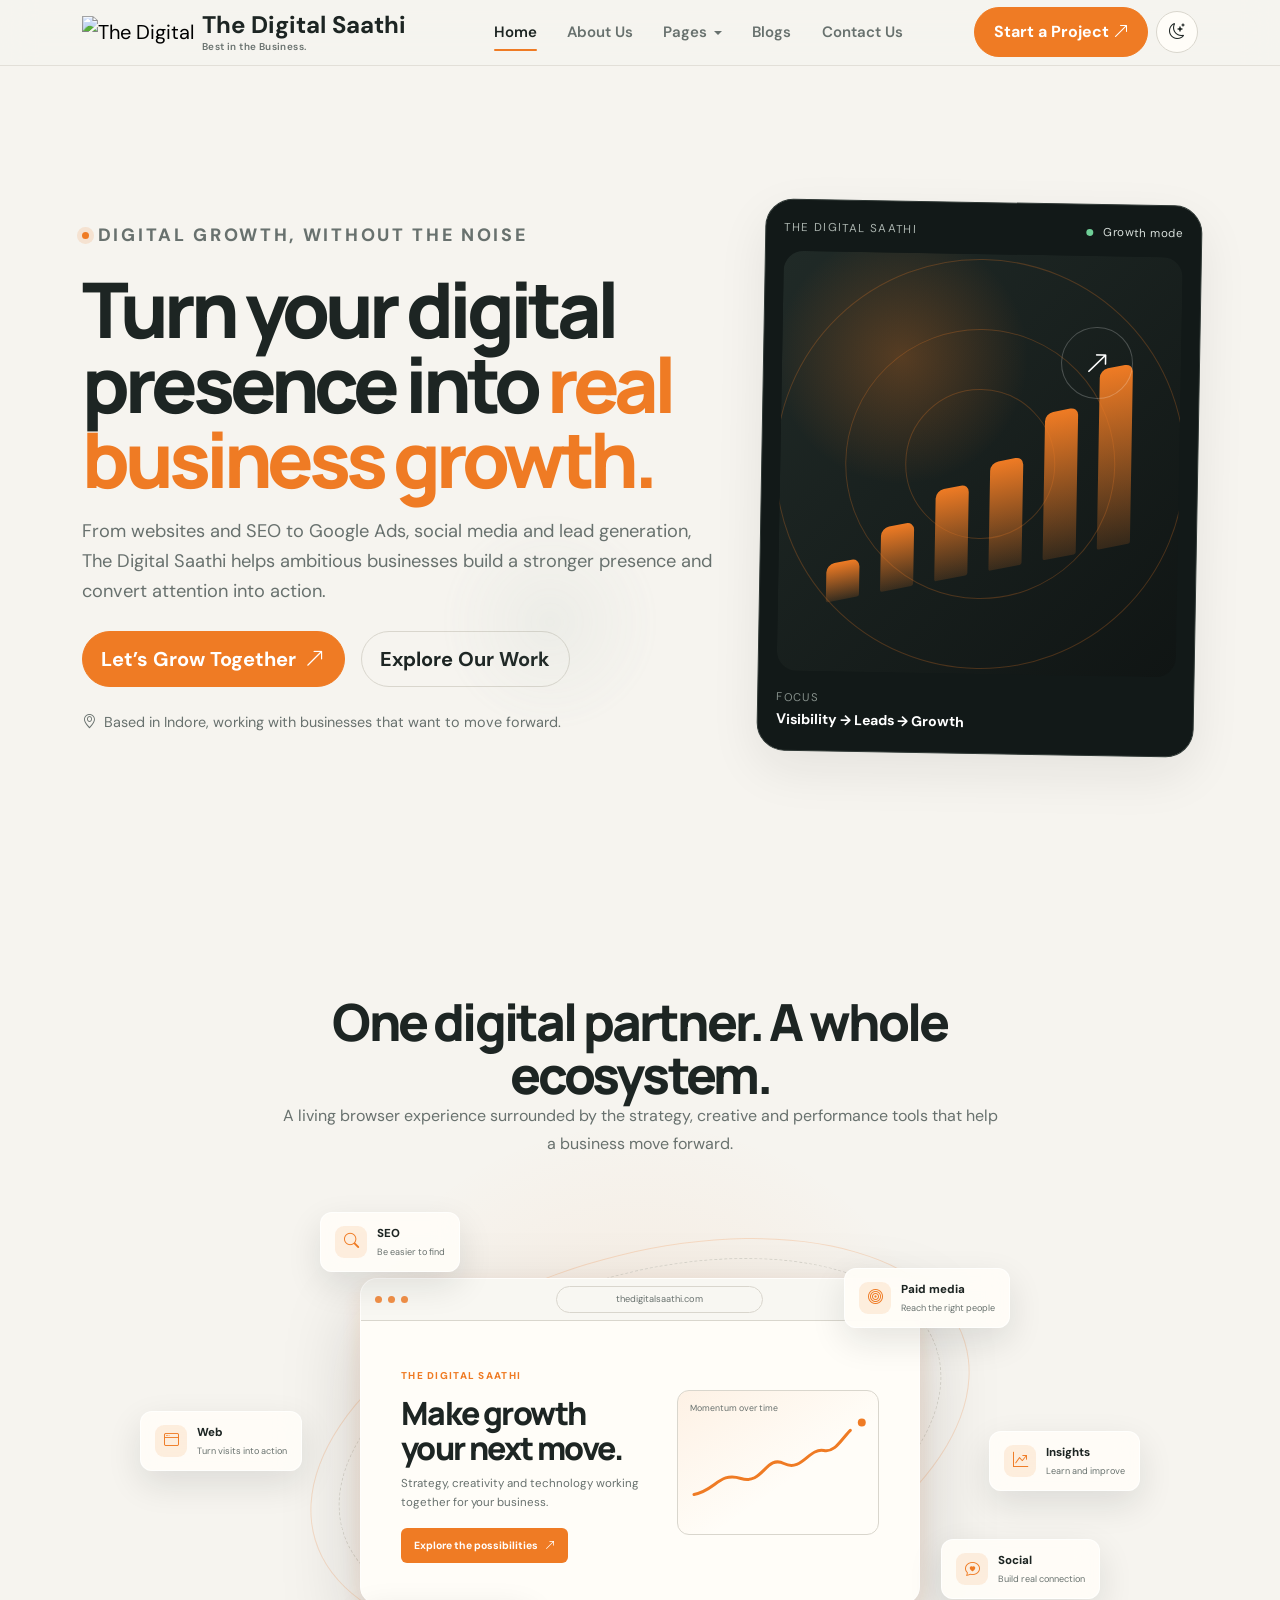
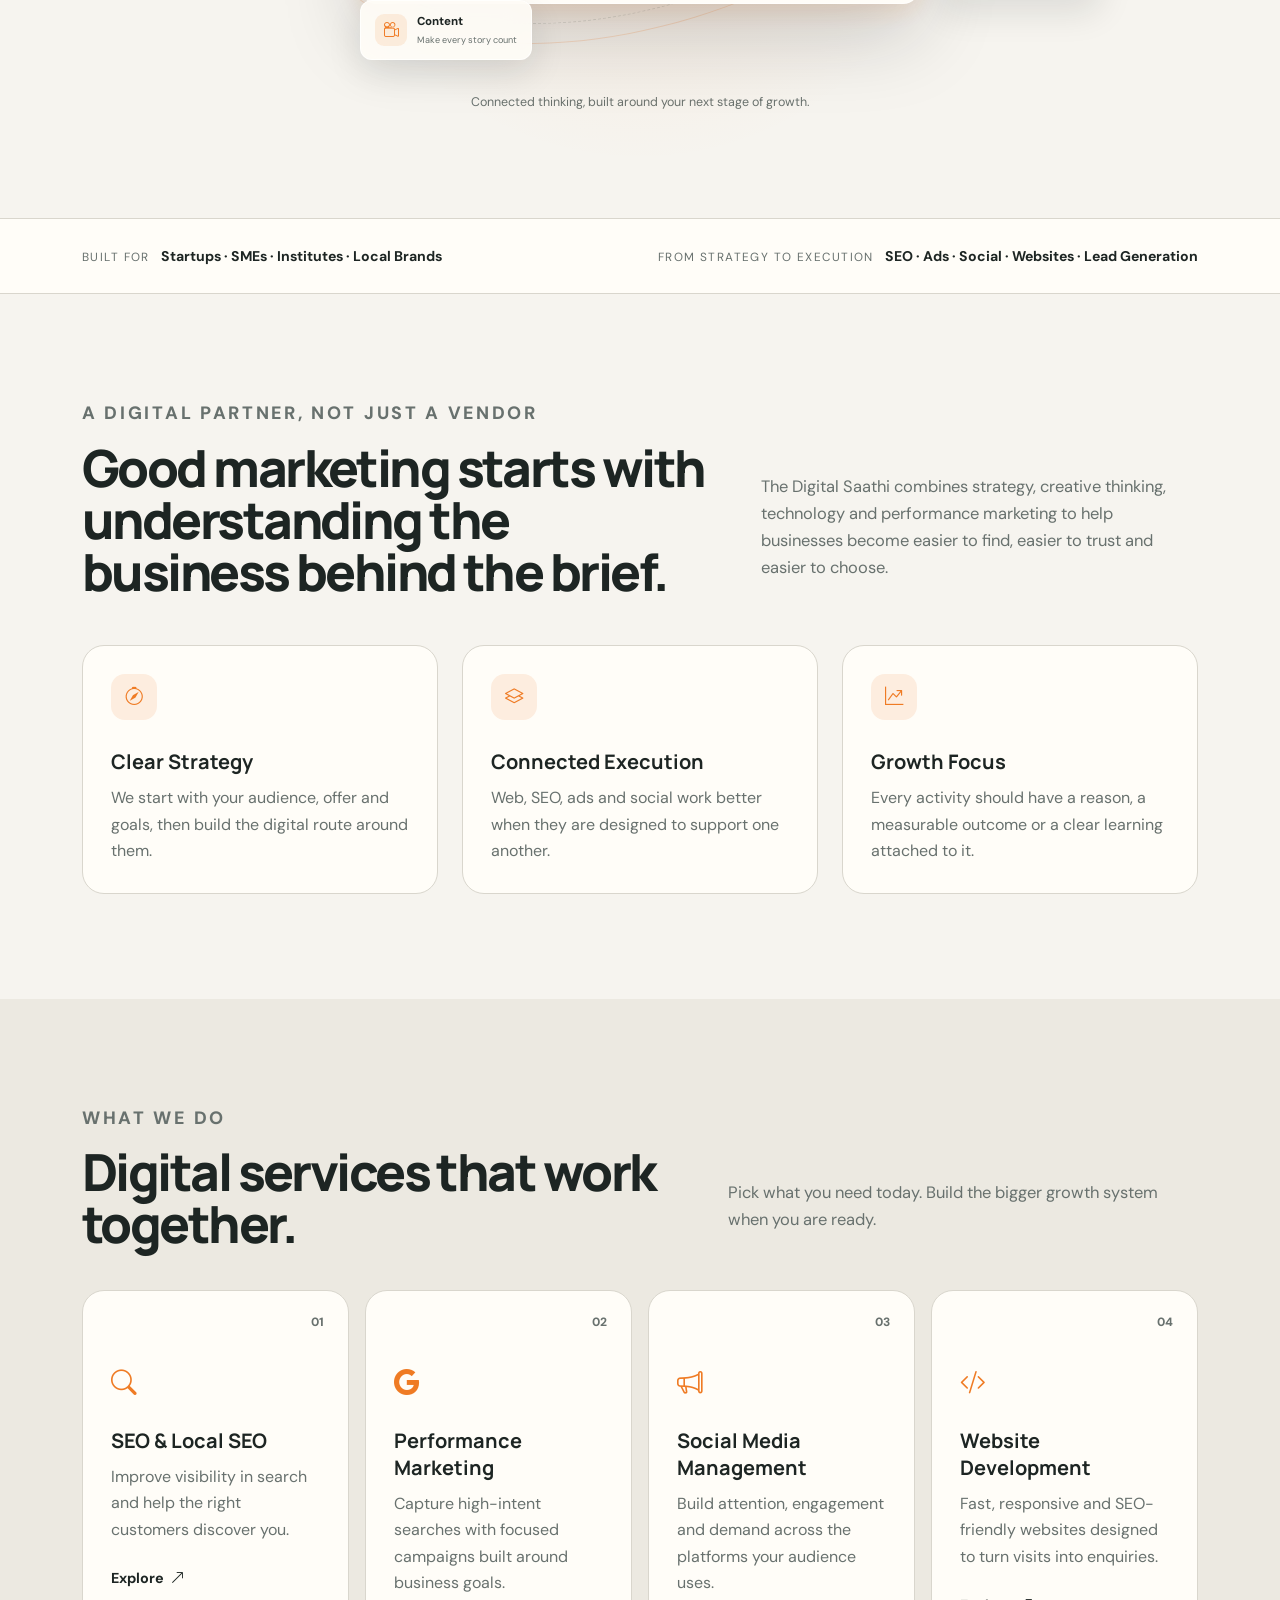
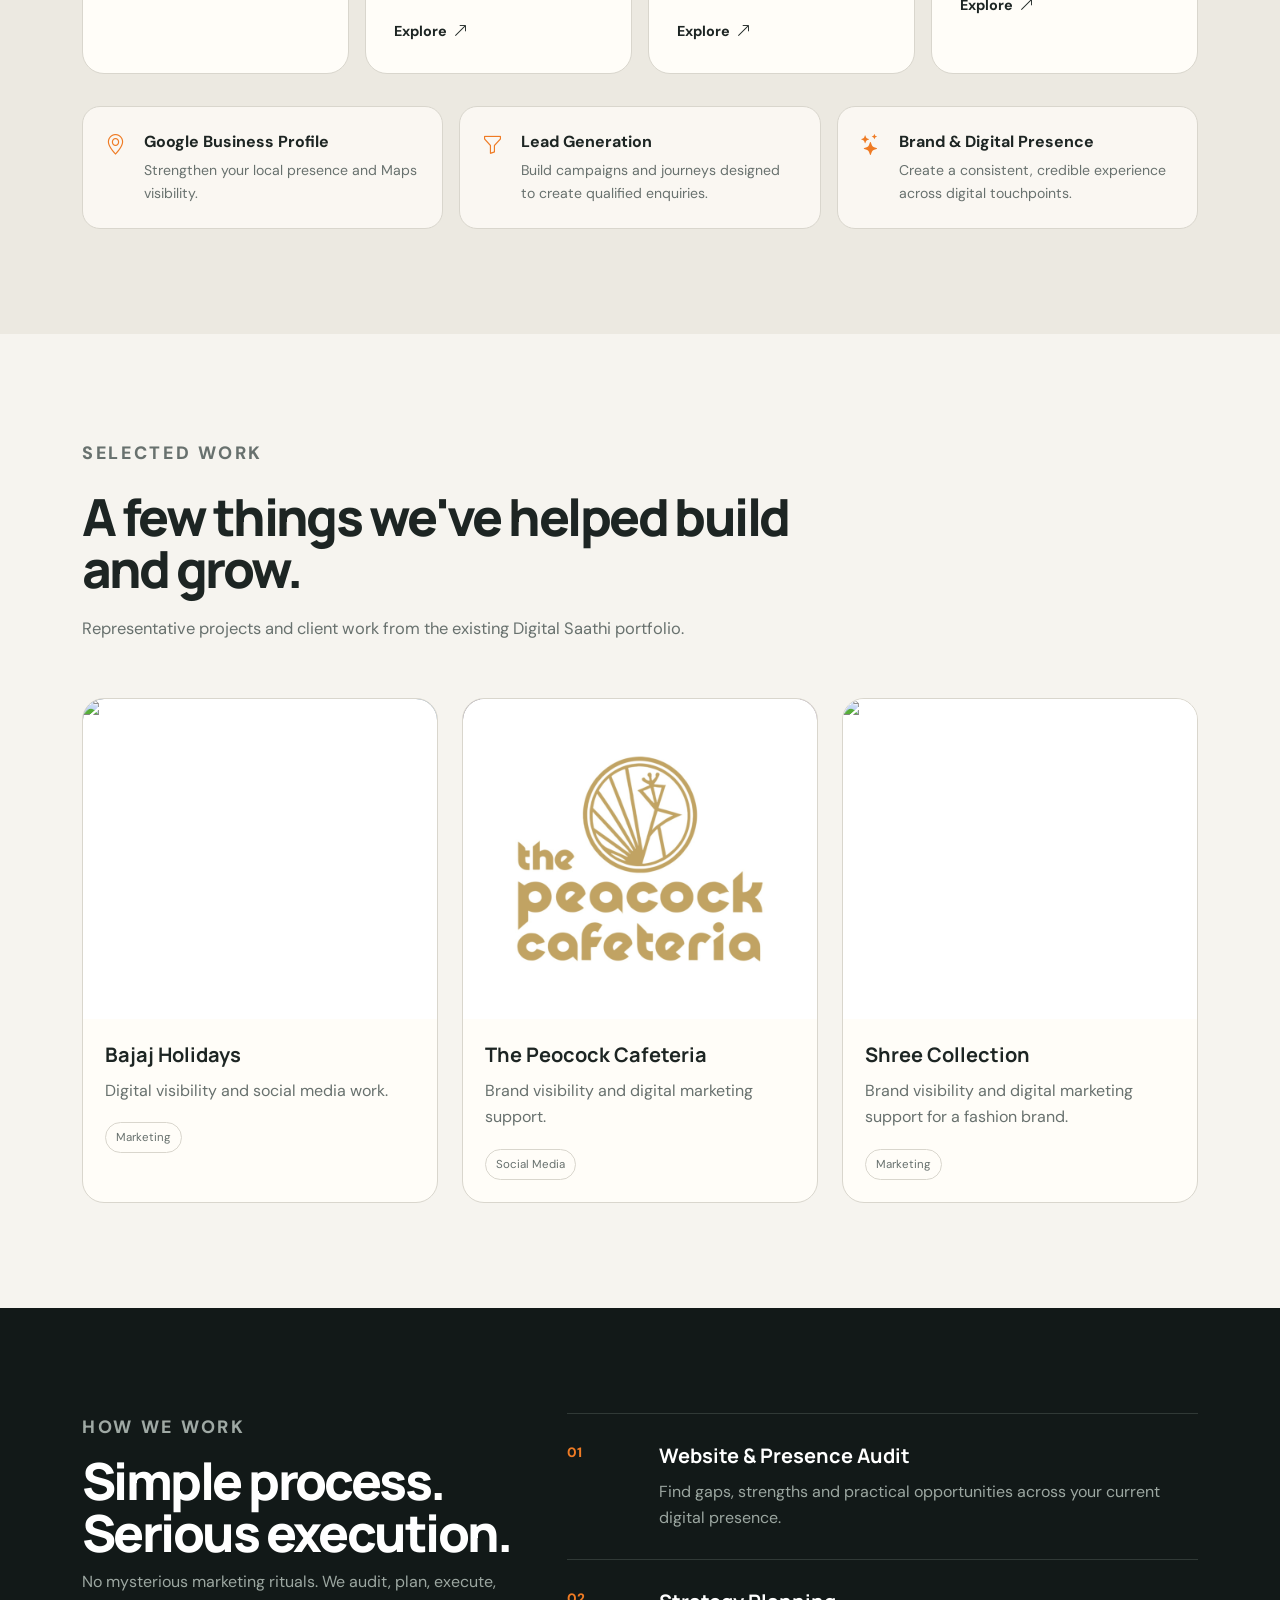
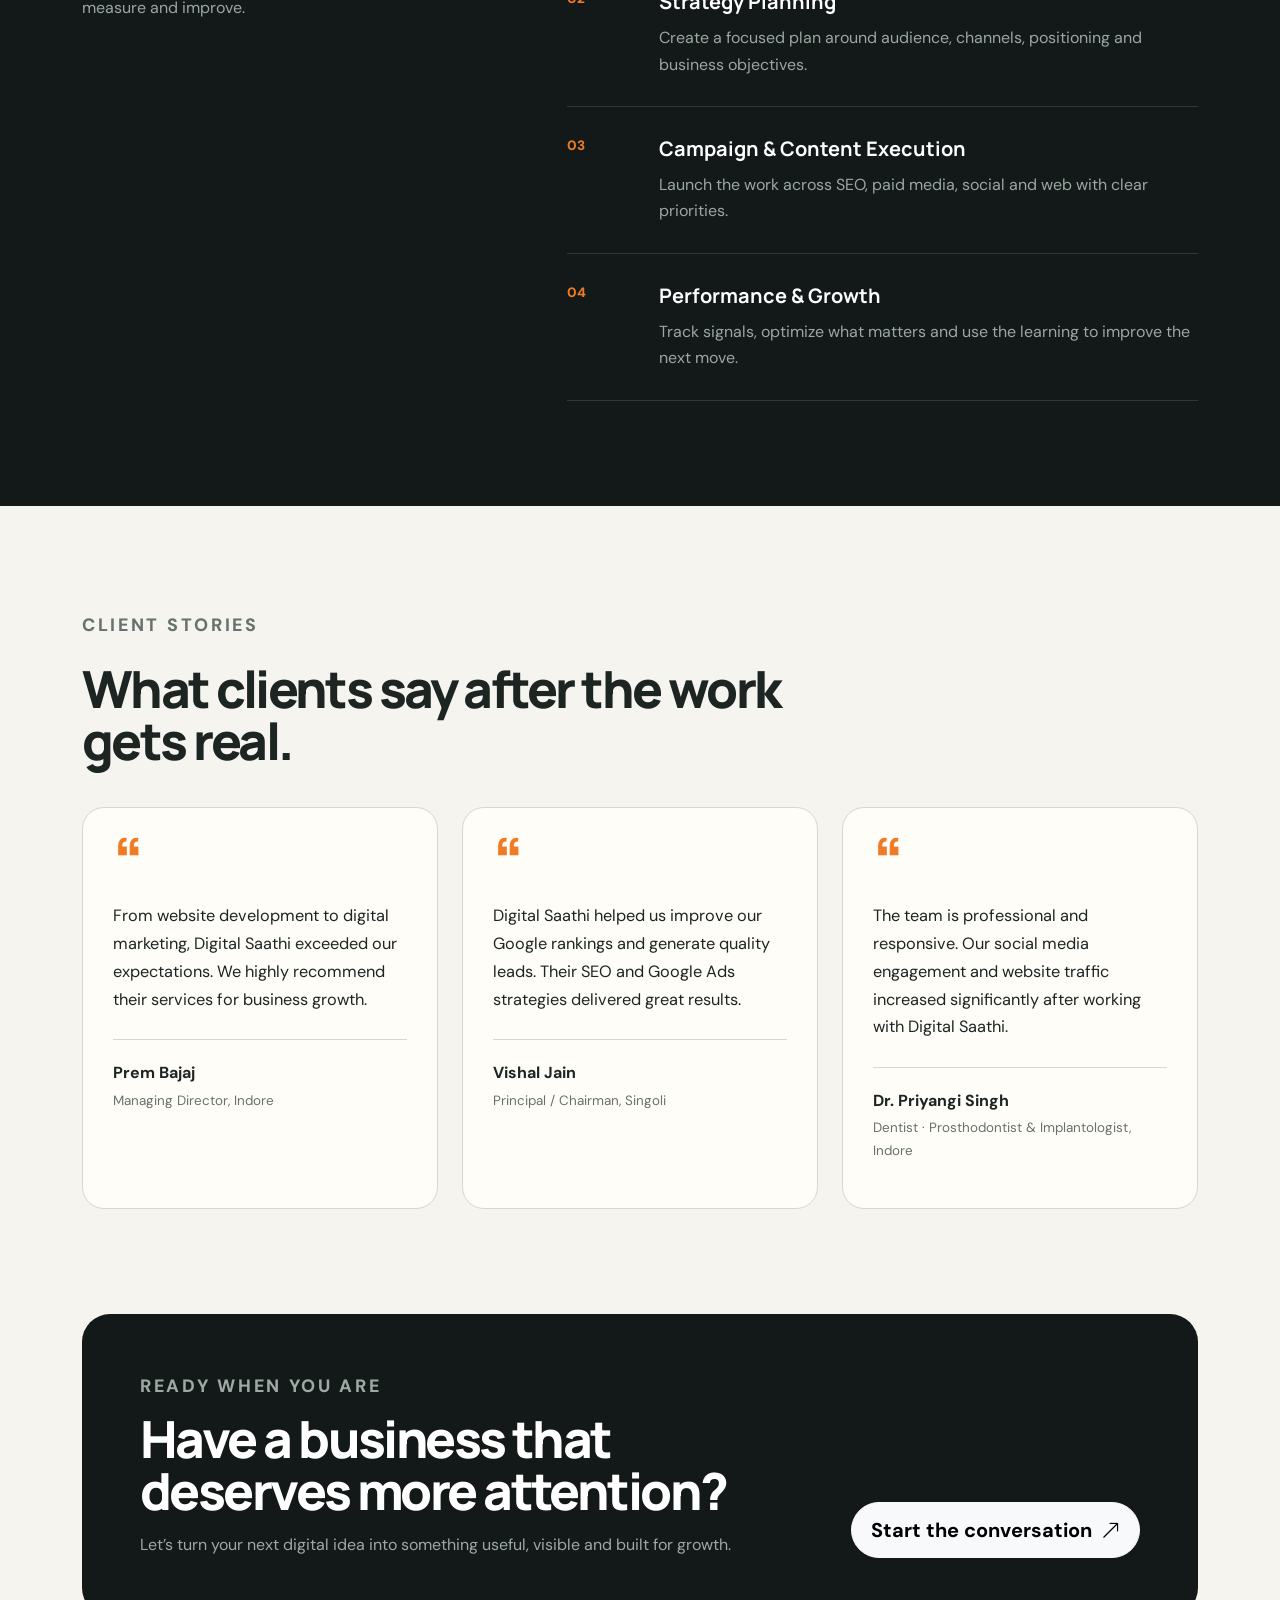
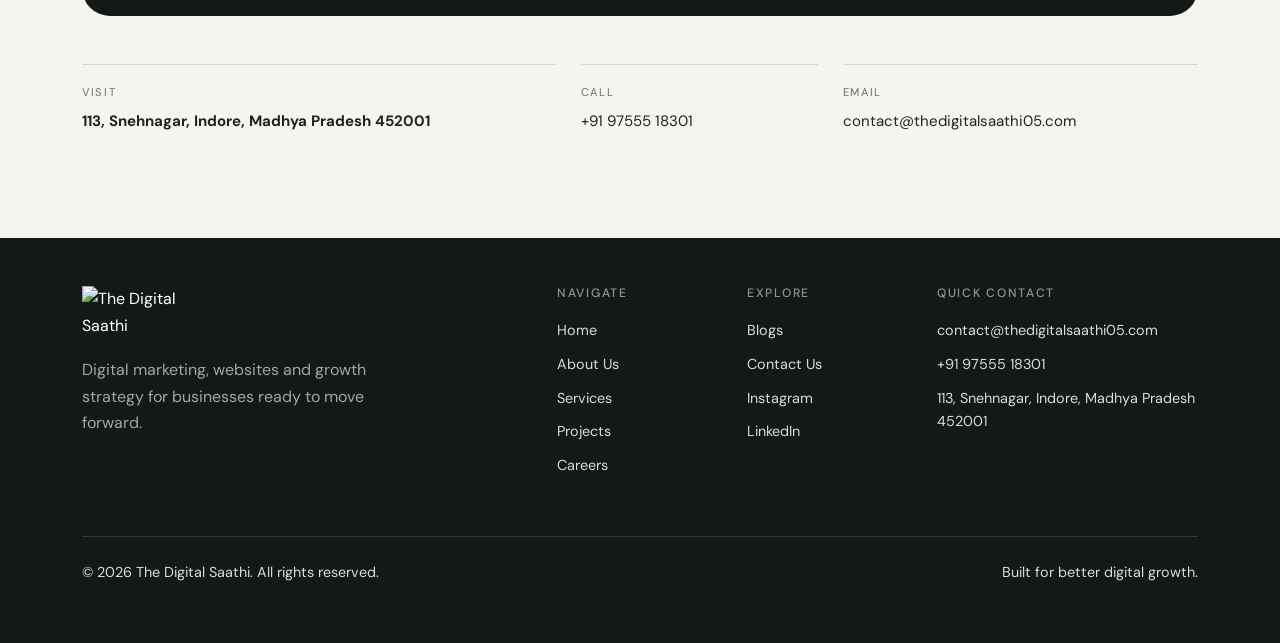
==== commit fc19de20: "Fixes for production" ====
--- a/index.html
+++ b/index.html
@@ -446,7 +446,7 @@
                     <div class="col-md-6 col-lg-4 reveal reveal-delay-1">
                         <article class="project-card">
                             <div class="project-visual project-cafe project-5">
-                                <img src="assets/projects/peacock -logo.png" alt="Peacock Cafeteria"
+                                <img src="assets/projects/peacock.jpeg" alt="Peacock Cafeteria"
                                     class="project-image">
                                 <!-- <span class="cat">CAFÉ</span> -->
                                 <!-- <div class="project-mark">PC</div> -->
--- a/style.css
+++ b/style.css
@@ -624,9 +624,9 @@
     margin: auto;
 }
 
-.project-5 {
-    margin: 20px;
-}
+/* .project-5 {
+    margin: 10px;
+} */
 
 .project-visual {
     position: relative;
@@ -2218,7 +2218,7 @@
     filter: drop-shadow(0 28px 0 color-mix(in srgb, var(--text) 15%, transparent)) drop-shadow(0 45px 25px rgba(0, 0, 0, .2));
 }
 
-#dsConceptSculpture .ds-sculpture-mark span:first-child {
+#dsConceptSculpture .ds-sculpture-mark span:nth-child(2) {
     color: var(--accent);
 }
 
